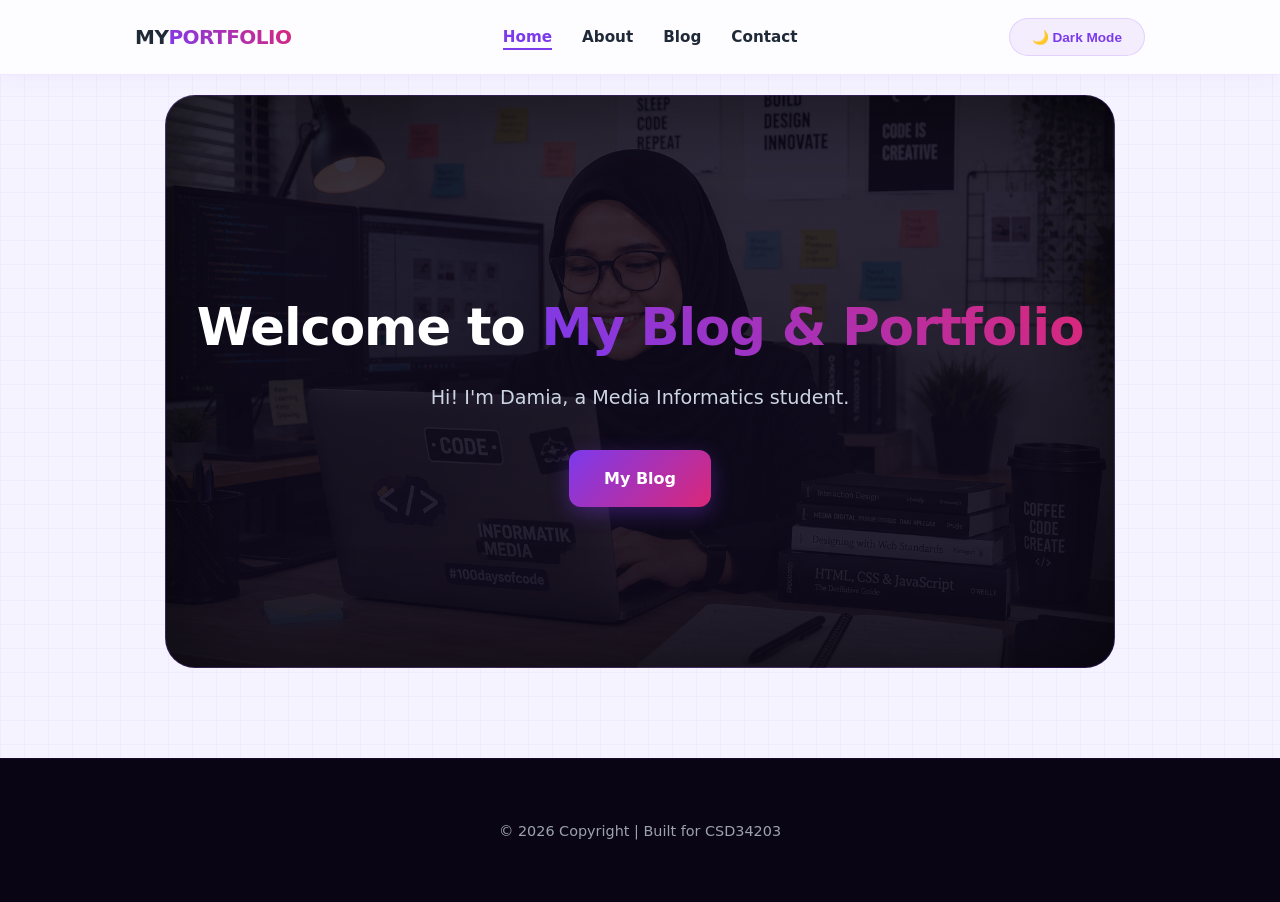
==== index.html @ 901b30ad "Update index.html" ====
<!DOCTYPE html>
<html lang="ms">
<head>
    <meta charset="UTF-8">
    <meta name="viewport" content="width=device-width, initial-scale=1.0">
    <title>Home</title>
    <link rel="stylesheet" href="style.css">
    <!-- LINK UNTUK MASUKKAN LOGO ONLINE (BOXICONS) -->
    <link href='https://unpkg.com/boxicons@2.1.4/css/boxicons.min.css' rel='stylesheet'>
</head>
<body>
    <script>
        if (localStorage.getItem('theme') === 'dark') {
            document.body.classList.add('dark-mode');
        }
    </script>

    <!-- NAVIGASI -->
    <header>
        <nav>
            <div class="logo">My<span>Portfolio</span></div>
            <ul class="nav-links">
                <li><a href="index.html" class="active">Home</a></li>
                <li><a href="about.html">About</a></li>
                <li><a href="blog.html">Blog</a></li>
                <li><a href="contact.html">Contact</a></li>
            </ul>
            <button id="theme-toggle">🌙 Dark Mode</button>
        </nav>
    </header>

    <!-- HERO SECTION -->
    <section class="hero-section">
        <h1>Welcome to  <span>My Blog & Portfolio</span></h1>
        <p>Hi! I'm Damia, a Media Informatics student.</p>
        <a href="blog.html" class="btn">My Blog</a>
    </section>

    <footer>
        <p>&copy; 2026 Copyright | Built for CSD34203</p>
    </footer>

    <script src="script.js"></script>
</body>
</html>
---- style.css ----
/* ==========================================================================
   TEMA UTAMA (CSS VARIABLES & GLOBAL SETTINGS)
   ========================================================================== */
:root {
    /* Palet Warna Kreatif & Pastel Cyber */
    --primary-color: #7c3aed;      /* Ungu Kreatif */
    --accent-color: #db2777;       /* Cyber Pink */
    --bg-light: #f5f3ff;           /* Latar Belakang Lavender Lembut */
    --card-bg: #ffffff;            /* Latar Belakang Kad */
    
    /* Palet Warna Tipografi */
    --text-main: #1f2937;          /* Tulisan Utama */
    --text-muted: #6b7280;         /* Tulisan Pudar */
    
    /* Corak Grid Digital Halus */
    --grid-color: rgba(124, 58, 237, 0.04); 
}

* {
    box-sizing: border-box;
}

body {
    font-family: 'Segoe UI', system-ui, -apple-system, sans-serif;
    margin: 0;
    padding: 0;
    color: var(--text-main);
    background-color: var(--bg-light);
    background-image: linear-gradient(var(--grid-color) 1px, transparent 1px),
                      linear-gradient(90deg, var(--grid-color) 1px, transparent 1px);
    background-size: 24px 24px;
    line-height: 1.7;
    scroll-behavior: smooth;
    transition: background 0.4s, color 0.4s;
}

/* ==========================================================================
   ELEMEN TIPOGRAFI / REKA BENTUK SEMULA (RESETS)
   ========================================================================== */
h2 {
    font-size: 2.2rem;
    font-weight: 800;
    text-align: center;
    letter-spacing: -0.5px;
    margin-bottom: 40px;
    position: relative;
}

h2::after {
    content: '';
    display: block;
    width: 60px;
    height: 5px;
    background: linear-gradient(90deg, var(--primary-color), var(--accent-color));
    margin: 12px auto 0 auto;
    border-radius: 10px;
}

section {
    max-width: 950px;
    margin: auto;
    padding: 100px 20px;
}

/* ==========================================================================
   NAVIGASI UTAMA (HEADER & NAVIGATION)
   ========================================================================== */
header {
    background: rgba(255, 255, 255, 0.8);
    backdrop-filter: blur(12px); 
    box-shadow: 0 4px 20px rgba(124, 58, 237, 0.05);
    border-bottom: 1px solid rgba(124, 58, 237, 0.1);
    position: sticky;
    top: 0;
    z-index: 100;
    transition: background 0.4s;
}

nav {
    display: flex;
    justify-content: space-between;
    align-items: center;
    max-width: 1050px;
    margin: auto;
    padding: 18px 20px;
}

.logo {
    font-size: 1.25rem; 
    font-weight: 900;
    letter-spacing: -0.5px;
    text-transform: uppercase;
}

.logo span {
    background: linear-gradient(45deg, var(--primary-color), var(--accent-color));
    -webkit-background-clip: text;
    -webkit-text-fill-color: transparent;
}

.nav-links {
    display: flex;
    gap: 30px;
    margin: 0;
    padding: 0;
    list-style: none;
}

.nav-links a {
    font-size: 0.95rem;
    font-weight: 700;
    text-decoration: none;
    color: inherit;
    position: relative;
    transition: color 0.2s;
}

.nav-links a:hover,
.nav-links a.active {
    color: var(--primary-color);
}

.nav-links a::after {
    content: '';
    position: absolute;
    width: 0;
    height: 2px;
    bottom: -4px;
    left: 0;
    background-color: var(--primary-color);
    transition: width 0.3s ease;
}

.nav-links a:hover::after,
.nav-links a.active::after {
    width: 100%;
}

/* ==========================================================================
   HERO SECTION
   ========================================================================== */
.hero-section {
    text-align: center;
    padding: 160px 20px; 
    background: linear-gradient(rgba(15, 10, 28, 0.82), rgba(15, 10, 28, 0.9)), 
                url('background.png') no-repeat center center;
    background-size: cover;
    background-attachment: scroll;
    border-radius: 30px;
    border: 1px solid rgba(124, 58, 237, 0.2);
    box-shadow: inset 0 0 100px rgba(0, 0, 0, 0.6); 
    margin-top: 20px;
}

.hero-section h1 {
    font-size: 3.2rem;
    font-weight: 900;
    line-height: 1.15;
    letter-spacing: -1px;
    color: #ffffff; 
    margin-bottom: 25px;
}

.hero-section h1 span {
    background: linear-gradient(45deg, var(--primary-color), var(--accent-color));
    -webkit-background-clip: text;
    -webkit-text-fill-color: transparent;
}

.hero-section p {
    font-size: 1.2rem;
    max-width: 650px;
    color: #cbd5e1 !important; 
    margin: 0 auto 35px auto;
}

/* ==========================================================================
   BAHAGIAN KANDUNGAN: ABOUT PAGE
   ========================================================================== */
.about-container {
    display: flex;
    align-items: center;
    gap: 50px;
    background: var(--card-bg);
    padding: 45px;
    border-radius: 24px;
    border: 1px solid rgba(124, 58, 237, 0.08);
    box-shadow: 0 10px 40px rgba(124, 58, 237, 0.04);
}

.profile-frame {
    flex-shrink: 0;
    width: 190px;
    height: 190px;
    border-radius: 50%;
    padding: 5px;
    background: linear-gradient(135deg, var(--primary-color), var(--accent-color));
    box-shadow: 0 10px 30px rgba(124, 58, 237, 0.25);
}

.profile-img {
    width: 100%;
    height: 100%;
    object-fit: cover;
    border-radius: 50%;
    background-color: #e5e7eb;
    display: block;
}

.about-text {
    flex-grow: 1;
}

.about-text h3 {
    font-size: 1.6rem;
    font-weight: 800;
    color: var(--primary-color);
    margin-top: 0;
}

/* ==========================================================================
   BAHAGIAN KANDUNGAN: BLOG PAGE
   ========================================================================== */
.blog-container {
    display: flex;
    flex-direction: column;
    gap: 25px;
}

.blog-card {
    background: var(--card-bg);
    padding: 35px;
    border-radius: 20px;
    border: 1px solid rgba(124, 58, 237, 0.06);
    position: relative;
    overflow: hidden;
    box-shadow: 0 4px 25px rgba(0,0,0,0.01);
    transition: transform 0.3s cubic-bezier(0.175, 0.885, 0.32, 1.275), box-shadow 0.3s;
}

.blog-card:hover {
    transform: translateY(-6px);
    border-color: var(--primary-color);
    box-shadow: 0 20px 40px rgba(124, 58, 237, 0.1);
}

.blog-tag {
    display: inline-block;
    background: linear-gradient(90deg, rgba(124, 58, 237, 0.1), rgba(219, 39, 119, 0.1));
    color: var(--primary-color);
    font-size: 0.75rem;
    font-weight: 800;
    text-transform: uppercase;
    padding: 5px 14px;
    border-radius: 30px;
    margin-bottom: 15px;
}

.blog-card h3 {
    font-size: 1.4rem;
    font-weight: 800;
    margin: 5px 0 10px 0;
}

.date {
    color: var(--text-muted);
    font-size: 0.85rem;
    margin-bottom: 15px;
}

/* ==========================================================================
   BAHAGIAN KANDUNGAN: CONTACT PAGE
   ========================================================================== */
.contact-card {
    background: var(--card-bg);
    max-width: 650px; 
    margin: 0 auto;
    padding: 45px;
    border-radius: 24px;
    border: 1px solid rgba(124, 58, 237, 0.08);
    box-shadow: 0 10px 40px rgba(124, 58, 237, 0.04);
}

.form-group {
    display: flex;
    flex-direction: column;
    gap: 8px;
    margin-bottom: 22px;
}

.form-group label {
    font-size: 0.9rem;
    font-weight: 700;
    color: var(--text-main);
}

input, textarea {
    font-family: inherit;
    font-size: 0.95rem;
    padding: 14px;
    background-color: #f9fafb;
    color: var(--text-main);
    border: 1px solid rgba(124, 58, 237, 0.12);
    border-radius: 12px;
    transition: all 0.2s;
}

input:focus, textarea:focus {
    outline: none;
    background-color: #ffffff;
    border-color: var(--primary-color);
    box-shadow: 0 0 0 4px rgba(124, 58, 237, 0.15);
}

textarea {
    min-height: 130px;
    resize: vertical;
}

/* ==========================================================================
   BUTANG ELEMEN & KONTROL
   ========================================================================== */
.btn {
    display: inline-block;
    background: linear-gradient(135deg, var(--primary-color), var(--accent-color));
    color: white;
    font-size: 1rem;
    font-weight: 700;
    text-decoration: none;
    padding: 15px 35px;
    border: none;
    border-radius: 12px;
    box-shadow: 0 6px 20px rgba(124, 58, 237, 0.35);
    cursor: pointer;
    transition: transform 0.2s, box-shadow 0.2s;
}

.btn:hover {
    transform: translateY(-2px);
    box-shadow: 0 8px 25px rgba(219, 39, 119, 0.45);
}

.btn-full {
    width: 100%;
}

#theme-toggle {
    background: rgba(124, 58, 237, 0.08);
    color: var(--primary-color);
    border: 1px solid rgba(124, 58, 237, 0.15);
    font-size: 0.85rem;
    font-weight: 700;
    padding: 10px 22px;
    border-radius: 30px;
    cursor: pointer;
    transition: all 0.3s;
}

#theme-toggle:hover {
    background: linear-gradient(135deg, var(--primary-color), var(--accent-color));
    color: #ffffff;
}

footer {
    text-align: center;
    background: #090514;
    color: #9ca3af;
    font-size: 0.9rem;
    padding: 45px 20px;
    margin-top: 90px;
    border-top: 1px solid rgba(124, 58, 237, 0.1);
}

/* ==========================================================================
   MOD GELAP TEMA (DARK MODE CYBERPUNK OBSIDIAN)
   ========================================================================== */
body.dark-mode {
    --bg-light: #06040d;       
    --text-main: #f3f4f6;      
    --text-muted: #9ca3af;     
    --card-bg: #0f0a1c;        
    --primary-color: #a78bfa;  
    --accent-color: #f472b6;   
    --grid-color: rgba(167, 139, 250, 0.05); 
}

body.dark-mode header {
    background: rgba(15, 10, 28, 0.85);
    border-bottom: 1px solid rgba(167, 139, 250, 0.15);
    box-shadow: 0 4px 30px rgba(0, 0, 0, 0.5);
}

body.dark-mode .hero-section {
    border-color: rgba(167, 139, 250, 0.15);
    background: linear-gradient(rgba(6, 4, 13, 0.83), rgba(6, 4, 13, 0.95)), 
                url('background.png') no-repeat center center;
    background-size: cover;
}

body.dark-mode .about-container, 
body.dark-mode .contact-card {
    border-color: rgba(167, 139, 250, 0.1);
    box-shadow: 0 10px 40px rgba(0, 0, 0, 0.4);
}

body.dark-mode .blog-card {
    border-color: rgba(167, 139, 250, 0.1);
}

body.dark-mode .blog-card:hover {
    border-color: var(--accent-color);
    box-shadow: 0 20px 40px rgba(244, 114, 182, 0.15);
}

body.dark-mode .blog-tag {
    background: linear-gradient(90deg, rgba(167, 139, 250, 0.15), rgba(244, 114, 182, 0.15));
}

body.dark-mode input, 
body.dark-mode textarea {
    background-color: #06040d;
    border-color: rgba(167, 139, 250, 0.2);
}

body.dark-mode input:focus, 
body.dark-mode textarea:focus {
    border-color: var(--accent-color);
    box-shadow: 0 0 0 4px rgba(244, 114, 182, 0.25);
}

body.dark-mode #theme-toggle {
    background: rgba(167, 139, 250, 0.15);
    color: var(--primary-color);
    border-color: rgba(167, 139, 250, 0.2);
}

/* ==========================================================================
   SISTEM RESPONSIF MOBILE
   ========================================================================== */
@media (max-width: 768px) {
    nav {
        flex-direction: column;
        gap: 20px;
    }
    
    .about-container {
        flex-direction: column;
        text-align: center;
        padding: 30px 20px;
    }
    
    .hero-section h1 {
        font-size: 2.3rem;
    }

    .hero-section {
        padding: 100px 15px; 
        background-position: center center; 
        background-size: 100% 100%; 
    }

    body.dark-mode .hero-section {
        background-size: 100% 100%;
    }
    
    .contact-card {
        padding: 35px 20px;
    }
}

/* ==========================================================================
   TAMBAHAN KHAS: SUSUNAN MEDIA SOSIAL (ANTI-LOGO GERGASI)
   ========================================================================== */
.social-grid {
    display: flex;
    justify-content: center;
    align-items: center;
    gap: 15px;
    margin-bottom: 35px;
    flex-wrap: wrap; 
}

.social-item {
    display: flex;
    align-items: center;
    gap: 8px;
    padding: 10px 20px;
    border-radius: 30px;
    font-size: 0.9rem;
    font-weight: 600;
    text-decoration: none;
    color: var(--text-main);
    background: rgba(124, 58, 237, 0.03);
    border: 1px solid rgba(124, 58, 237, 0.08);
    transition: all 0.2s ease;
}

.social-item:hover {
    transform: translateY(-2px);
    color: #ffffff !important;
}
.social-item.github:hover { background: #24292e; border-color: #24292e; }
.social-item.linkedin:hover { background: #0077b5; border-color: #0077b5; }
.social-item.instagram:hover { background: linear-gradient(45deg, #f09433, #e6683c, #dc2743, #cc2366, #bc1888); border-color: #dc2743; }

/* KAWALAN ICONS BOXICONS: SENTIASA KECIL & KEMAS (20px) */
.social-grid .social-icon,
.social-item .social-icon {
    font-size: 20px !important;
    display: inline-block !important;
    line-height: 1 !important;
    vertical-align: middle !important;
}

#contact-form {
    border-top: 1px solid rgba(124, 58, 237, 0.1);
    padding-top: 25px;
}

body.dark-mode .social-item {
    background: #0f0a1c;
    border-color: rgba(167, 139, 250, 0.15);
    color: #d1d5db;
}

body.dark-mode .social-item:hover {
    color: #ffffff !important;
}

body.dark-mode #contact-form {
    border-top-color: rgba(167, 139, 250, 0.15);
}

@media (max-width: 768px) {
    .social-grid {
        justify-content: center; 
    }
}
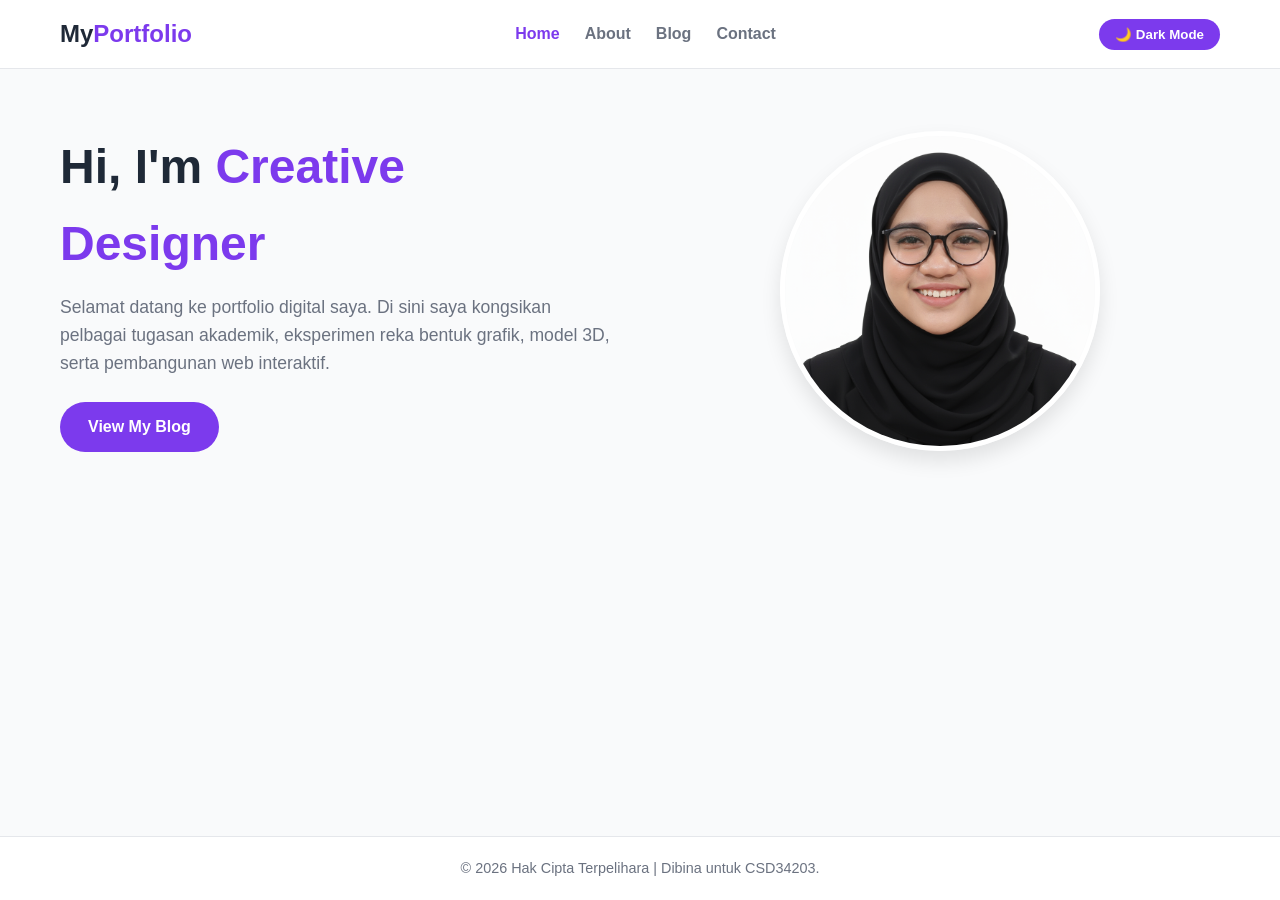
==== commit a61d4cc3: "change" ====
--- a/index.html
+++ b/index.html
@@ -3,19 +3,15 @@
 <head>
     <meta charset="UTF-8">
     <meta name="viewport" content="width=device-width, initial-scale=1.0">
-    <title>Home</title>
+    <title>Home - My Portfolio</title>
     <link rel="stylesheet" href="style.css">
-    <!-- LINK UNTUK MASUKKAN LOGO ONLINE (BOXICONS) -->
     <link href='https://unpkg.com/boxicons@2.1.4/css/boxicons.min.css' rel='stylesheet'>
 </head>
 <body>
     <script>
-        if (localStorage.getItem('theme') === 'dark') {
-            document.body.classList.add('dark-mode');
-        }
+        if (localStorage.getItem('theme') === 'dark') { document.body.classList.add('dark-mode'); }
     </script>
 
-    <!-- NAVIGASI -->
     <header>
         <nav>
             <div class="logo">My<span>Portfolio</span></div>
@@ -29,15 +25,21 @@
         </nav>
     </header>
 
-    <!-- HERO SECTION -->
-    <section class="hero-section">
-        <h1>Welcome to  <span>My Blog & Portfolio</span></h1>
-        <p>Hi! I'm Damia, a Media Informatics student.</p>
-        <a href="blog.html" class="btn">My Blog</a>
+    <section>
+        <div class="hero-container">
+            <div class="hero-text">
+                <h1>Hi, I'm <span>Creative Designer</span></h1>
+                <p>Selamat datang ke portfolio digital saya. Di sini saya kongsikan pelbagai tugasan akademik, eksperimen reka bentuk grafik, model 3D, serta pembangunan web interaktif.</p>
+                <a href="blog.html" class="cta-btn">View My Blog</a>
+            </div>
+            <div class="profile-wrapper">
+                <img src="profile.png" alt="Profile Image" class="profile-img">
+            </div>
+        </div>
     </section>
 
     <footer>
-        <p>&copy; 2026 Copyright | Built for CSD34203</p>
+        <p>&copy; 2026 Hak Cipta Terpelihara | Dibina untuk CSD34203.</p>
     </footer>
 
     <script src="script.js"></script>
--- a/style.css
+++ b/style.css
@@ -1,538 +1,333 @@
 /* ==========================================================================
-   TEMA UTAMA (CSS VARIABLES & GLOBAL SETTINGS)
+   1. VARIABLES & THEME (DARK / LIGHT)
    ========================================================================== */
 :root {
-    /* Palet Warna Kreatif & Pastel Cyber */
-    --primary-color: #7c3aed;      /* Ungu Kreatif */
-    --accent-color: #db2777;       /* Cyber Pink */
-    --bg-light: #f5f3ff;           /* Latar Belakang Lavender Lembut */
-    --card-bg: #ffffff;            /* Latar Belakang Kad */
-    
-    /* Palet Warna Tipografi */
-    --text-main: #1f2937;          /* Tulisan Utama */
-    --text-muted: #6b7280;         /* Tulisan Pudar */
-    
-    /* Corak Grid Digital Halus */
-    --grid-color: rgba(124, 58, 237, 0.04); 
+    --primary-color: #7c3aed;       
+    --secondary-color: #a78bfa;     
+    --bg-color: #f9fafb;            
+    --card-bg: #ffffff;             
+    --text-color: #1f2937;          
+    --text-muted: #6b7280;          
+    --border-color: #e5e7eb;        
+}
+
+.dark-mode {
+    --bg-color: #0f172a;            
+    --card-bg: #1e293b;             
+    --text-color: #f3f4f6;          
+    --text-muted: #9ca3af;          
+    --border-color: #334155;        
 }
 
 * {
-    box-sizing: border-box;
-}
-
-body {
-    font-family: 'Segoe UI', system-ui, -apple-system, sans-serif;
     margin: 0;
     padding: 0;
-    color: var(--text-main);
-    background-color: var(--bg-light);
-    background-image: linear-gradient(var(--grid-color) 1px, transparent 1px),
-                      linear-gradient(90deg, var(--grid-color) 1px, transparent 1px);
-    background-size: 24px 24px;
-    line-height: 1.7;
-    scroll-behavior: smooth;
-    transition: background 0.4s, color 0.4s;
-}
-
-/* ==========================================================================
-   ELEMEN TIPOGRAFI / REKA BENTUK SEMULA (RESETS)
-   ========================================================================== */
-h2 {
-    font-size: 2.2rem;
-    font-weight: 800;
-    text-align: center;
-    letter-spacing: -0.5px;
-    margin-bottom: 40px;
-    position: relative;
-}
-
-h2::after {
-    content: '';
-    display: block;
-    width: 60px;
-    height: 5px;
-    background: linear-gradient(90deg, var(--primary-color), var(--accent-color));
-    margin: 12px auto 0 auto;
-    border-radius: 10px;
-}
-
-section {
-    max-width: 950px;
-    margin: auto;
-    padding: 100px 20px;
-}
-
-/* ==========================================================================
-   NAVIGASI UTAMA (HEADER & NAVIGATION)
+    box-sizing: border-box;
+    font-family: 'Segoe UI', Tahoma, Geneva, Verdana, sans-serif;
+}
+
+body {
+    background-color: var(--bg-color);
+    color: var(--text-color);
+    transition: background-color 0.3s ease, color 0.3s ease;
+    line-height: 1.6;
+    display: flex;
+    flex-direction: column;
+    min-height: 100vh;
+}
+
+/* ==========================================================================
+   2. NAVIGATION BAR (HEADER)
    ========================================================================== */
 header {
-    background: rgba(255, 255, 255, 0.8);
-    backdrop-filter: blur(12px); 
-    box-shadow: 0 4px 20px rgba(124, 58, 237, 0.05);
-    border-bottom: 1px solid rgba(124, 58, 237, 0.1);
+    background-color: var(--card-bg);
+    border-bottom: 1px solid var(--border-color);
     position: sticky;
     top: 0;
     z-index: 100;
-    transition: background 0.4s;
 }
 
 nav {
     display: flex;
     justify-content: space-between;
     align-items: center;
-    max-width: 1050px;
-    margin: auto;
-    padding: 18px 20px;
+    max-width: 1200px;
+    margin: 0 auto;
+    padding: 15px 20px;
 }
 
 .logo {
-    font-size: 1.25rem; 
-    font-weight: 900;
-    letter-spacing: -0.5px;
-    text-transform: uppercase;
+    font-size: 1.5rem;
+    font-weight: 800;
 }
 
 .logo span {
-    background: linear-gradient(45deg, var(--primary-color), var(--accent-color));
-    -webkit-background-clip: text;
-    -webkit-text-fill-color: transparent;
+    color: var(--primary-color);
 }
 
 .nav-links {
     display: flex;
-    gap: 30px;
-    margin: 0;
-    padding: 0;
     list-style: none;
+    gap: 25px;
 }
 
 .nav-links a {
-    font-size: 0.95rem;
-    font-weight: 700;
     text-decoration: none;
-    color: inherit;
+    color: var(--text-muted);
+    font-weight: 600;
+    transition: color 0.2s ease;
+}
+
+.nav-links a:hover, .nav-links a.active {
+    color: var(--primary-color);
+}
+
+#theme-toggle {
+    background-color: var(--primary-color);
+    color: #ffffff;
+    border: none;
+    padding: 8px 16px;
+    border-radius: 20px;
+    cursor: pointer;
+    font-weight: 600;
+    transition: transform 0.2s ease;
+}
+
+#theme-toggle:hover {
+    transform: scale(1.05);
+}
+
+/* ==========================================================================
+   3. GLOBAL SECTION STRUCTURING
+   ========================================================================== */
+section {
+    max-width: 1200px;
+    margin: 40px auto;
+    padding: 0 20px;
+    flex: 1;
+    width: 100%;
+}
+
+section h2 {
+    font-size: 2rem;
+    margin-bottom: 30px;
     position: relative;
-    transition: color 0.2s;
-}
-
-.nav-links a:hover,
-.nav-links a.active {
-    color: var(--primary-color);
-}
-
-.nav-links a::after {
+    display: inline-block;
+}
+
+section h2::after {
     content: '';
     position: absolute;
-    width: 0;
-    height: 2px;
-    bottom: -4px;
+    bottom: -5px;
     left: 0;
+    width: 50%;
+    height: 4px;
     background-color: var(--primary-color);
-    transition: width 0.3s ease;
-}
-
-.nav-links a:hover::after,
-.nav-links a.active::after {
+    border-radius: 2px;
+}
+
+/* ==========================================================================
+   4. HOMEPAGE & ABOUT PAGE LAYOUT (HERO SECTION)
+   ========================================================================== */
+.hero-container {
+    display: flex;
+    align-items: center;
+    justify-content: space-between;
+    gap: 40px;
+    margin-top: 20px;
+}
+
+.hero-text {
+    flex: 1;
+}
+
+.hero-text h1 {
+    font-size: 3rem;
+    margin-bottom: 10px;
+}
+
+.hero-text h1 span {
+    color: var(--primary-color);
+}
+
+.hero-text p {
+    color: var(--text-muted);
+    font-size: 1.1rem;
+    margin-bottom: 25px;
+}
+
+/* BUTANG HOMEPAGE KE BLOG */
+.cta-btn {
+    display: inline-block;
+    background-color: var(--primary-color);
+    color: #ffffff;
+    text-decoration: none;
+    padding: 12px 28px;
+    border-radius: 30px;
+    font-weight: 600;
+    transition: background-color 0.2s ease, transform 0.2s ease;
+}
+
+.cta-btn:hover {
+    background-color: var(--secondary-color);
+    transform: translateY(-2px);
+}
+
+/* KAWALAN SAIZ GAMBAR PROFILE (HOMEPAGE / ABOUT) */
+.profile-wrapper {
+    flex: 1;
+    display: flex;
+    justify-content: center;
+}
+
+.profile-img {
+    width: 320px;
+    height: 320px;
+    border-radius: 50%;
+    object-fit: cover;
+    border: 5px solid var(--card-bg);
+    box-shadow: 0 10px 20px rgba(0,0,0,0.1);
+}
+
+/* ==========================================================================
+   5. BLOG PAGE LAYOUT (GRID & READ MORE) - TANPA GAMBAR KAD
+   ========================================================================== */
+.blog-container {
+    display: grid;
+    grid-template-columns: repeat(auto-fit, minmax(320px, 1fr));
+    gap: 30px;
+}
+
+.blog-card {
+    background-color: var(--card-bg);
+    border: 1px solid var(--border-color);
+    border-radius: 12px;
+    padding: 25px;
+    box-shadow: 0 4px 6px -1px rgba(0, 0, 0, 0.05);
+    display: flex;
+    flex-direction: column;
+    align-items: flex-start;
+}
+
+.blog-tag {
+    background-color: rgba(124, 58, 237, 0.1);
+    color: var(--primary-color);
+    padding: 4px 12px;
+    border-radius: 20px;
+    font-size: 0.75rem;
+    font-weight: 700;
+    text-transform: uppercase;
+    margin-bottom: 12px;
+}
+
+.blog-card h3 {
+    font-size: 1.35rem;
+    margin-bottom: 8px;
+}
+
+.blog-card .date {
+    font-size: 0.85rem;
+    color: var(--text-muted);
+    margin-bottom: 15px;
+}
+
+.blog-preview {
+    color: var(--text-muted);
+    font-size: 0.95rem;
+}
+
+.blog-full-content {
+    max-height: 0;
+    overflow: hidden;
+    transition: max-height 0.5s cubic-bezier(0, 1, 0, 1);
+    opacity: 0;
     width: 100%;
 }
 
-/* ==========================================================================
-   HERO SECTION
-   ========================================================================== */
-.hero-section {
-    text-align: center;
-    padding: 160px 20px; 
-    background: linear-gradient(rgba(15, 10, 28, 0.82), rgba(15, 10, 28, 0.9)), 
-                url('background.png') no-repeat center center;
-    background-size: cover;
-    background-attachment: scroll;
-    border-radius: 30px;
-    border: 1px solid rgba(124, 58, 237, 0.2);
-    box-shadow: inset 0 0 100px rgba(0, 0, 0, 0.6); 
-    margin-top: 20px;
-}
-
-.hero-section h1 {
-    font-size: 3.2rem;
-    font-weight: 900;
-    line-height: 1.15;
-    letter-spacing: -1px;
-    color: #ffffff; 
-    margin-bottom: 25px;
-}
-
-.hero-section h1 span {
-    background: linear-gradient(45deg, var(--primary-color), var(--accent-color));
-    -webkit-background-clip: text;
-    -webkit-text-fill-color: transparent;
-}
-
-.hero-section p {
-    font-size: 1.2rem;
-    max-width: 650px;
-    color: #cbd5e1 !important; 
-    margin: 0 auto 35px auto;
-}
-
-/* ==========================================================================
-   BAHAGIAN KANDUNGAN: ABOUT PAGE
-   ========================================================================== */
-.about-container {
-    display: flex;
+.blog-full-content p {
+    margin-top: 15px;
+    font-size: 0.95rem;
+}
+
+.blog-card.active-blog .blog-full-content {
+    max-height: 1200px; 
+    opacity: 1;
+    transition: max-height 0.8s cubic-bezier(1, 0, 1, 0); 
+}
+
+.read-more-btn {
+    display: inline-flex;
     align-items: center;
-    gap: 50px;
-    background: var(--card-bg);
-    padding: 45px;
-    border-radius: 24px;
-    border: 1px solid rgba(124, 58, 237, 0.08);
-    box-shadow: 0 10px 40px rgba(124, 58, 237, 0.04);
-}
-
-.profile-frame {
-    flex-shrink: 0;
-    width: 190px;
-    height: 190px;
-    border-radius: 50%;
-    padding: 5px;
-    background: linear-gradient(135deg, var(--primary-color), var(--accent-color));
-    box-shadow: 0 10px 30px rgba(124, 58, 237, 0.25);
-}
-
-.profile-img {
-    width: 100%;
-    height: 100%;
-    object-fit: cover;
-    border-radius: 50%;
-    background-color: #e5e7eb;
-    display: block;
-}
-
-.about-text {
-    flex-grow: 1;
-}
-
-.about-text h3 {
-    font-size: 1.6rem;
-    font-weight: 800;
-    color: var(--primary-color);
-    margin-top: 0;
-}
-
-/* ==========================================================================
-   BAHAGIAN KANDUNGAN: BLOG PAGE
-   ========================================================================== */
-.blog-container {
-    display: flex;
-    flex-direction: column;
-    gap: 25px;
-}
-
-.blog-card {
-    background: var(--card-bg);
-    padding: 35px;
-    border-radius: 20px;
-    border: 1px solid rgba(124, 58, 237, 0.06);
-    position: relative;
-    overflow: hidden;
-    box-shadow: 0 4px 25px rgba(0,0,0,0.01);
-    transition: transform 0.3s cubic-bezier(0.175, 0.885, 0.32, 1.275), box-shadow 0.3s;
-}
-
-.blog-card:hover {
-    transform: translateY(-6px);
-    border-color: var(--primary-color);
-    box-shadow: 0 20px 40px rgba(124, 58, 237, 0.1);
-}
-
-.blog-tag {
-    display: inline-block;
-    background: linear-gradient(90deg, rgba(124, 58, 237, 0.1), rgba(219, 39, 119, 0.1));
-    color: var(--primary-color);
-    font-size: 0.75rem;
-    font-weight: 800;
-    text-transform: uppercase;
-    padding: 5px 14px;
-    border-radius: 30px;
-    margin-bottom: 15px;
-}
-
-.blog-card h3 {
-    font-size: 1.4rem;
-    font-weight: 800;
-    margin: 5px 0 10px 0;
-}
-
-.date {
-    color: var(--text-muted);
-    font-size: 0.85rem;
-    margin-bottom: 15px;
-}
-
-/* ==========================================================================
-   BAHAGIAN KANDUNGAN: CONTACT PAGE
-   ========================================================================== */
-.contact-card {
-    background: var(--card-bg);
-    max-width: 650px; 
-    margin: 0 auto;
-    padding: 45px;
-    border-radius: 24px;
-    border: 1px solid rgba(124, 58, 237, 0.08);
-    box-shadow: 0 10px 40px rgba(124, 58, 237, 0.04);
-}
-
-.form-group {
-    display: flex;
-    flex-direction: column;
-    gap: 8px;
-    margin-bottom: 22px;
-}
-
-.form-group label {
-    font-size: 0.9rem;
-    font-weight: 700;
-    color: var(--text-main);
-}
-
-input, textarea {
-    font-family: inherit;
-    font-size: 0.95rem;
-    padding: 14px;
-    background-color: #f9fafb;
-    color: var(--text-main);
-    border: 1px solid rgba(124, 58, 237, 0.12);
-    border-radius: 12px;
-    transition: all 0.2s;
-}
-
-input:focus, textarea:focus {
-    outline: none;
-    background-color: #ffffff;
-    border-color: var(--primary-color);
-    box-shadow: 0 0 0 4px rgba(124, 58, 237, 0.15);
-}
-
-textarea {
-    min-height: 130px;
-    resize: vertical;
-}
-
-/* ==========================================================================
-   BUTANG ELEMEN & KONTROL
-   ========================================================================== */
-.btn {
-    display: inline-block;
-    background: linear-gradient(135deg, var(--primary-color), var(--accent-color));
-    color: white;
-    font-size: 1rem;
-    font-weight: 700;
-    text-decoration: none;
-    padding: 15px 35px;
-    border: none;
-    border-radius: 12px;
-    box-shadow: 0 6px 20px rgba(124, 58, 237, 0.35);
-    cursor: pointer;
-    transition: transform 0.2s, box-shadow 0.2s;
-}
-
-.btn:hover {
-    transform: translateY(-2px);
-    box-shadow: 0 8px 25px rgba(219, 39, 119, 0.45);
-}
-
-.btn-full {
-    width: 100%;
-}
-
-#theme-toggle {
-    background: rgba(124, 58, 237, 0.08);
-    color: var(--primary-color);
-    border: 1px solid rgba(124, 58, 237, 0.15);
+    gap: 5px;
+    background: transparent;
+    color: var(--primary-color);
+    border: 2px solid var(--primary-color);
     font-size: 0.85rem;
     font-weight: 700;
-    padding: 10px 22px;
+    padding: 8px 18px;
     border-radius: 30px;
+    margin-top: 20px;
     cursor: pointer;
-    transition: all 0.3s;
-}
-
-#theme-toggle:hover {
-    background: linear-gradient(135deg, var(--primary-color), var(--accent-color));
-    color: #ffffff;
-}
-
+}
+
+.read-more-btn i {
+    font-size: 18px;
+    transition: transform 0.3s ease;
+}
+
+.blog-card.active-blog .read-more-btn i {
+    transform: rotate(180deg);
+}
+
+/* ==========================================================================
+   6. CONTACT PAGE LAYOUT (SOCIAL LOGO ONLINE)
+   ========================================================================== */
+.contact-container {
+    background-color: var(--card-bg);
+    border: 1px solid var(--border-color);
+    padding: 40px;
+    border-radius: 12px;
+    max-width: 600px;
+    margin: 0 auto;
+    text-align: center;
+}
+
+.social-links {
+    display: flex;
+    justify-content: center;
+    gap: 30px;
+    margin-top: 30px;
+}
+
+.social-icon {
+    font-size: 2.5rem;
+    color: var(--text-muted);
+    transition: color 0.2s ease, transform 0.2s ease;
+    text-decoration: none;
+}
+
+.social-icon:hover {
+    color: var(--primary-color);
+    transform: translateY(-5px);
+}
+
+/* ==========================================================================
+   7. FOOTER & RESPONSIVE
+   ========================================================================== */
 footer {
+    background-color: var(--card-bg);
+    border-top: 1px solid var(--border-color);
     text-align: center;
-    background: #090514;
-    color: #9ca3af;
+    padding: 20px;
+    color: var(--text-muted);
     font-size: 0.9rem;
-    padding: 45px 20px;
-    margin-top: 90px;
-    border-top: 1px solid rgba(124, 58, 237, 0.1);
-}
-
-/* ==========================================================================
-   MOD GELAP TEMA (DARK MODE CYBERPUNK OBSIDIAN)
-   ========================================================================== */
-body.dark-mode {
-    --bg-light: #06040d;       
-    --text-main: #f3f4f6;      
-    --text-muted: #9ca3af;     
-    --card-bg: #0f0a1c;        
-    --primary-color: #a78bfa;  
-    --accent-color: #f472b6;   
-    --grid-color: rgba(167, 139, 250, 0.05); 
-}
-
-body.dark-mode header {
-    background: rgba(15, 10, 28, 0.85);
-    border-bottom: 1px solid rgba(167, 139, 250, 0.15);
-    box-shadow: 0 4px 30px rgba(0, 0, 0, 0.5);
-}
-
-body.dark-mode .hero-section {
-    border-color: rgba(167, 139, 250, 0.15);
-    background: linear-gradient(rgba(6, 4, 13, 0.83), rgba(6, 4, 13, 0.95)), 
-                url('background.png') no-repeat center center;
-    background-size: cover;
-}
-
-body.dark-mode .about-container, 
-body.dark-mode .contact-card {
-    border-color: rgba(167, 139, 250, 0.1);
-    box-shadow: 0 10px 40px rgba(0, 0, 0, 0.4);
-}
-
-body.dark-mode .blog-card {
-    border-color: rgba(167, 139, 250, 0.1);
-}
-
-body.dark-mode .blog-card:hover {
-    border-color: var(--accent-color);
-    box-shadow: 0 20px 40px rgba(244, 114, 182, 0.15);
-}
-
-body.dark-mode .blog-tag {
-    background: linear-gradient(90deg, rgba(167, 139, 250, 0.15), rgba(244, 114, 182, 0.15));
-}
-
-body.dark-mode input, 
-body.dark-mode textarea {
-    background-color: #06040d;
-    border-color: rgba(167, 139, 250, 0.2);
-}
-
-body.dark-mode input:focus, 
-body.dark-mode textarea:focus {
-    border-color: var(--accent-color);
-    box-shadow: 0 0 0 4px rgba(244, 114, 182, 0.25);
-}
-
-body.dark-mode #theme-toggle {
-    background: rgba(167, 139, 250, 0.15);
-    color: var(--primary-color);
-    border-color: rgba(167, 139, 250, 0.2);
-}
-
-/* ==========================================================================
-   SISTEM RESPONSIF MOBILE
-   ========================================================================== */
+    margin-top: auto;
+}
+
 @media (max-width: 768px) {
-    nav {
-        flex-direction: column;
-        gap: 20px;
-    }
-    
-    .about-container {
-        flex-direction: column;
-        text-align: center;
-        padding: 30px 20px;
-    }
-    
-    .hero-section h1 {
-        font-size: 2.3rem;
-    }
-
-    .hero-section {
-        padding: 100px 15px; 
-        background-position: center center; 
-        background-size: 100% 100%; 
-    }
-
-    body.dark-mode .hero-section {
-        background-size: 100% 100%;
-    }
-    
-    .contact-card {
-        padding: 35px 20px;
-    }
-}
-
-/* ==========================================================================
-   TAMBAHAN KHAS: SUSUNAN MEDIA SOSIAL (ANTI-LOGO GERGASI)
-   ========================================================================== */
-.social-grid {
-    display: flex;
-    justify-content: center;
-    align-items: center;
-    gap: 15px;
-    margin-bottom: 35px;
-    flex-wrap: wrap; 
-}
-
-.social-item {
-    display: flex;
-    align-items: center;
-    gap: 8px;
-    padding: 10px 20px;
-    border-radius: 30px;
-    font-size: 0.9rem;
-    font-weight: 600;
-    text-decoration: none;
-    color: var(--text-main);
-    background: rgba(124, 58, 237, 0.03);
-    border: 1px solid rgba(124, 58, 237, 0.08);
-    transition: all 0.2s ease;
-}
-
-.social-item:hover {
-    transform: translateY(-2px);
-    color: #ffffff !important;
-}
-.social-item.github:hover { background: #24292e; border-color: #24292e; }
-.social-item.linkedin:hover { background: #0077b5; border-color: #0077b5; }
-.social-item.instagram:hover { background: linear-gradient(45deg, #f09433, #e6683c, #dc2743, #cc2366, #bc1888); border-color: #dc2743; }
-
-/* KAWALAN ICONS BOXICONS: SENTIASA KECIL & KEMAS (20px) */
-.social-grid .social-icon,
-.social-item .social-icon {
-    font-size: 20px !important;
-    display: inline-block !important;
-    line-height: 1 !important;
-    vertical-align: middle !important;
-}
-
-#contact-form {
-    border-top: 1px solid rgba(124, 58, 237, 0.1);
-    padding-top: 25px;
-}
-
-body.dark-mode .social-item {
-    background: #0f0a1c;
-    border-color: rgba(167, 139, 250, 0.15);
-    color: #d1d5db;
-}
-
-body.dark-mode .social-item:hover {
-    color: #ffffff !important;
-}
-
-body.dark-mode #contact-form {
-    border-top-color: rgba(167, 139, 250, 0.15);
-}
-
-@media (max-width: 768px) {
-    .social-grid {
-        justify-content: center; 
-    }
+    nav { flex-direction: column; gap: 15px; }
+    .nav-links { gap: 15px; }
+    .hero-container { flex-direction: column; text-align: center; }
+    .profile-img { width: 240px; height: 240px; }
+    .blog-container { grid-template-columns: 1fr; }
 }
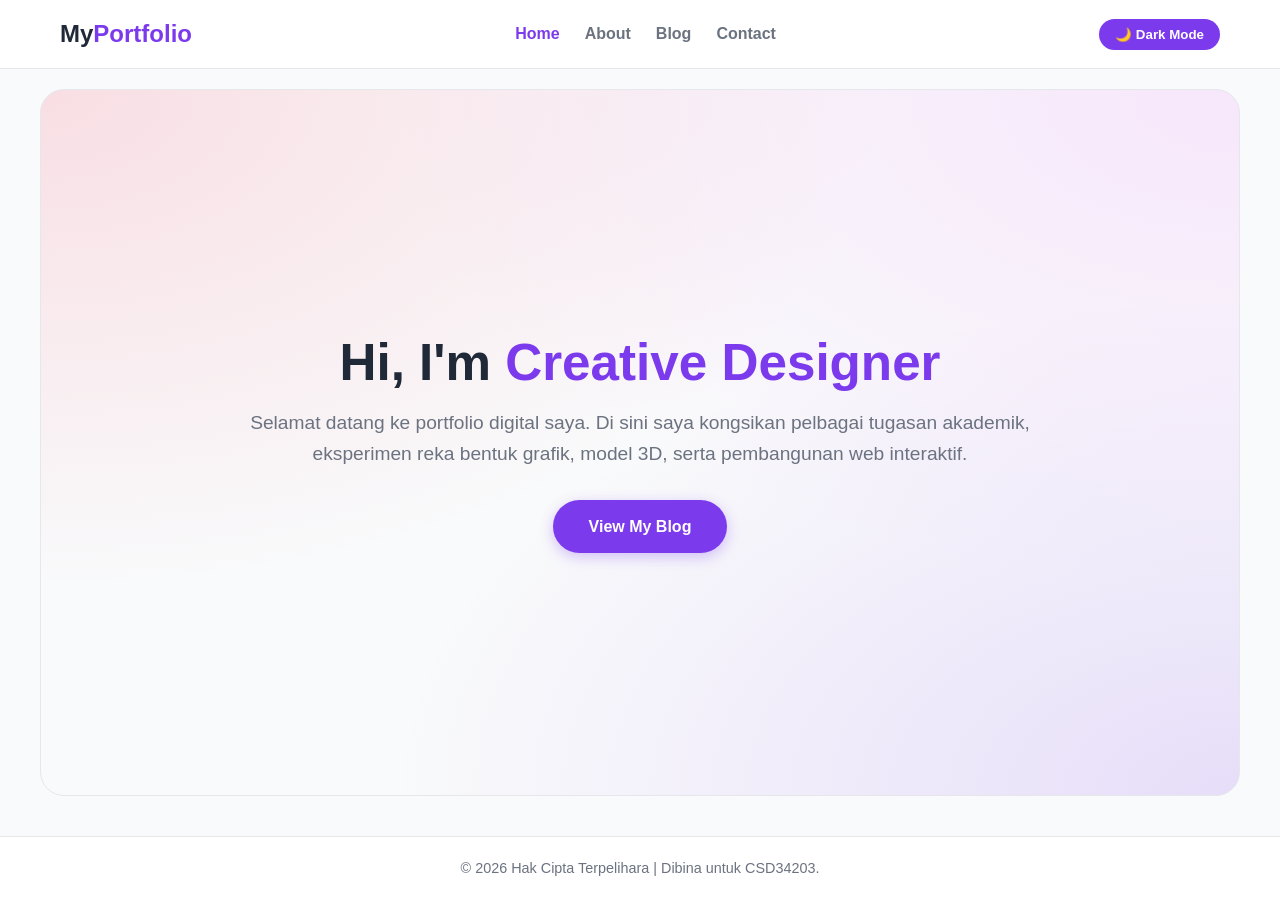
==== commit 412fb51b: "change" ====
--- a/index.html
+++ b/index.html
@@ -25,15 +25,12 @@
         </nav>
     </header>
 
-    <section>
-        <div class="hero-container">
+    <section class="hero-section">
+        <div class="hero-container full-width-hero">
             <div class="hero-text">
                 <h1>Hi, I'm <span>Creative Designer</span></h1>
                 <p>Selamat datang ke portfolio digital saya. Di sini saya kongsikan pelbagai tugasan akademik, eksperimen reka bentuk grafik, model 3D, serta pembangunan web interaktif.</p>
                 <a href="blog.html" class="cta-btn">View My Blog</a>
-            </div>
-            <div class="profile-wrapper">
-                <img src="profile.png" alt="Profile Image" class="profile-img">
             </div>
         </div>
     </section>
--- a/style.css
+++ b/style.css
@@ -1,9 +1,9 @@
 /* ==========================================================================
-   1. VARIABLES & THEME (DARK / LIGHT)
+   1. TETAPAN ASAS & SISTEM WARNA (LIGHT / DARK)
    ========================================================================== */
 :root {
-    --primary-color: #7c3aed;       
-    --secondary-color: #a78bfa;     
+    --primary-color: #7c3aed;       /* Ungu Utama */
+    --secondary-color: #a78bfa;     /* Ungu Lembut */
     --bg-color: #f9fafb;            
     --card-bg: #ffffff;             
     --text-color: #1f2937;          
@@ -37,7 +37,7 @@
 }
 
 /* ==========================================================================
-   2. NAVIGATION BAR (HEADER)
+   2. MENU NAVIGASI (HEADER)
    ========================================================================== */
 header {
     background-color: var(--card-bg);
@@ -54,6 +54,7 @@
     max-width: 1200px;
     margin: 0 auto;
     padding: 15px 20px;
+    width: 100%;
 }
 
 .logo {
@@ -98,7 +99,7 @@
 }
 
 /* ==========================================================================
-   3. GLOBAL SECTION STRUCTURING
+   3. STRUKTUR SEKSYEN UTAMA
    ========================================================================== */
 section {
     max-width: 1200px;
@@ -127,23 +128,51 @@
 }
 
 /* ==========================================================================
-   4. HOMEPAGE & ABOUT PAGE LAYOUT (HERO SECTION)
-   ========================================================================== */
+   4. LATAR BELAKANG CORAK PINK/UNGU (HERO BACKGROUND & PATTERN)
+   ========================================================================== */
+.hero-section {
+    display: flex;
+    align-items: center;
+    justify-content: center;
+    /* Rekaan Corak Mesh Gradient Abstrak Merah Jambu, Ungu & Biru */
+    background-color: var(--bg-color);
+    background-image: 
+        radial-gradient(at 0% 0%, rgba(244, 63, 94, 0.15) 0px, transparent 50%), 
+        radial-gradient(at 100% 100%, rgba(124, 58, 237, 0.15) 0px, transparent 50%),
+        radial-gradient(at 100% 0%, rgba(232, 121, 249, 0.15) 0px, transparent 50%);
+    border-radius: 24px;
+    padding: 60px 40px;
+    margin-top: 20px;
+    border: 1px solid var(--border-color);
+}
+
+.dark-mode .hero-section {
+    background-image: 
+        radial-gradient(at 0% 0%, rgba(244, 63, 94, 0.08) 0px, transparent 50%), 
+        radial-gradient(at 100% 100%, rgba(124, 58, 237, 0.08) 0px, transparent 50%),
+        radial-gradient(at 100% 0%, rgba(232, 121, 249, 0.08) 0px, transparent 50%);
+}
+
 .hero-container {
     display: flex;
     align-items: center;
     justify-content: space-between;
     gap: 40px;
-    margin-top: 20px;
-}
-
-.hero-text {
-    flex: 1;
+    width: 100%;
+}
+
+.full-width-hero {
+    justify-content: center;
+    text-align: center;
+    max-width: 800px;
+    margin: 0 auto;
 }
 
 .hero-text h1 {
-    font-size: 3rem;
-    margin-bottom: 10px;
+    font-size: 3.2rem;
+    margin-bottom: 15px;
+    line-height: 1.2;
+    color: var(--text-color);
 }
 
 .hero-text h1 span {
@@ -152,50 +181,58 @@
 
 .hero-text p {
     color: var(--text-muted);
-    font-size: 1.1rem;
-    margin-bottom: 25px;
-}
-
-/* BUTANG HOMEPAGE KE BLOG */
+    font-size: 1.2rem;
+    margin-bottom: 30px;
+}
+
 .cta-btn {
     display: inline-block;
     background-color: var(--primary-color);
     color: #ffffff;
     text-decoration: none;
-    padding: 12px 28px;
+    padding: 14px 36px;
     border-radius: 30px;
     font-weight: 600;
-    transition: background-color 0.2s ease, transform 0.2s ease;
+    box-shadow: 0 4px 14px rgba(124, 58, 237, 0.3);
+    transition: all 0.2s ease;
 }
 
 .cta-btn:hover {
     background-color: var(--secondary-color);
     transform: translateY(-2px);
-}
-
-/* KAWALAN SAIZ GAMBAR PROFILE (HOMEPAGE / ABOUT) */
+    box-shadow: 0 6px 20px rgba(124, 58, 237, 0.4);
+}
+
+/* KAWALAN SAIZ & KEDUDUKAN GAMBAR PROFILE (LEBIH KECIL & CENTER) */
 .profile-wrapper {
     flex: 1;
     display: flex;
     justify-content: center;
+    align-items: center;
+    width: 100%;
+    margin: 0 auto;
 }
 
 .profile-img {
-    width: 320px;
-    height: 320px;
-    border-radius: 50%;
-    object-fit: cover;
+    width: 200px;             /* Diperkecilkan supaya lebih kemas */
+    height: 200px;            /* Mengekalkan nisbah satu sama satu */
+    border-radius: 50%;       /* Bentuk bulat sempurna */
+    object-fit: cover;        
     border: 5px solid var(--card-bg);
-    box-shadow: 0 10px 20px rgba(0,0,0,0.1);
-}
-
-/* ==========================================================================
-   5. BLOG PAGE LAYOUT (GRID & READ MORE) - TANPA GAMBAR KAD
+    box-shadow: 0 10px 25px rgba(0,0,0,0.1);
+    max-width: 100%;
+    display: block;
+    margin: 0 auto;           /* Memastikan sentiasa berada di tengah (Center) */
+}
+
+/* ==========================================================================
+   5. TATA GAYA RESPONSIVE GRID UNTUK HALAMAN BLOG (TANPA GAMBAR KAD)
    ========================================================================== */
 .blog-container {
     display: grid;
-    grid-template-columns: repeat(auto-fit, minmax(320px, 1fr));
-    gap: 30px;
+    grid-template-columns: repeat(auto-fit, minmax(300px, 1fr));
+    gap: 25px;
+    width: 100%;
 }
 
 .blog-card {
@@ -207,6 +244,7 @@
     display: flex;
     flex-direction: column;
     align-items: flex-start;
+    width: 100%;
 }
 
 .blog-tag {
@@ -221,7 +259,7 @@
 }
 
 .blog-card h3 {
-    font-size: 1.35rem;
+    font-size: 1.3rem;
     margin-bottom: 8px;
 }
 
@@ -268,6 +306,7 @@
     border-radius: 30px;
     margin-top: 20px;
     cursor: pointer;
+    transition: all 0.2s ease;
 }
 
 .read-more-btn i {
@@ -280,23 +319,30 @@
 }
 
 /* ==========================================================================
-   6. CONTACT PAGE LAYOUT (SOCIAL LOGO ONLINE)
+   6. TATA GAYA HALAMAN CONTACT
    ========================================================================== */
 .contact-container {
     background-color: var(--card-bg);
     border: 1px solid var(--border-color);
-    padding: 40px;
+    padding: 40px 20px;
     border-radius: 12px;
     max-width: 600px;
     margin: 0 auto;
     text-align: center;
+    width: 100%;
+}
+
+.contact-container p {
+    color: var(--text-muted);
+    margin-bottom: 25px;
 }
 
 .social-links {
     display: flex;
     justify-content: center;
-    gap: 30px;
-    margin-top: 30px;
+    gap: 25px;
+    margin-top: 20px;
+    flex-wrap: wrap;
 }
 
 .social-icon {
@@ -308,11 +354,11 @@
 
 .social-icon:hover {
     color: var(--primary-color);
-    transform: translateY(-5px);
-}
-
-/* ==========================================================================
-   7. FOOTER & RESPONSIVE
+    transform: translateY(-4px);
+}
+
+/* ==========================================================================
+   7. FOOTER BAR
    ========================================================================== */
 footer {
     background-color: var(--card-bg);
@@ -322,12 +368,59 @@
     color: var(--text-muted);
     font-size: 0.9rem;
     margin-top: auto;
-}
-
+    width: 100%;
+}
+
+/* ==========================================================================
+   8. ATURAN RESPONSIF TELEFON PINTAR (MOBILE FRIENDLY RULES)
+   ========================================================================== */
 @media (max-width: 768px) {
-    nav { flex-direction: column; gap: 15px; }
-    .nav-links { gap: 15px; }
-    .hero-container { flex-direction: column; text-align: center; }
-    .profile-img { width: 240px; height: 240px; }
-    .blog-container { grid-template-columns: 1fr; }
+    nav {
+        flex-direction: column;
+        gap: 15px;
+        text-align: center;
+    }
+
+    .nav-links {
+        gap: 15px;
+        flex-wrap: wrap;
+        justify-content: center;
+    }
+
+    section {
+        margin: 20px auto;
+        padding: 0 15px;
+    }
+
+    .hero-section {
+        padding: 40px 20px;
+        border-radius: 16px;
+    }
+
+    .hero-container {
+        flex-direction: column;
+        gap: 25px;
+        text-align: center;
+    }
+
+    .hero-text h1 {
+        font-size: 2.2rem;
+    }
+
+    .hero-text p {
+        font-size: 1.05rem;
+    }
+
+    .profile-img {
+        width: 160px;
+        height: 160px; /* Diperkecilkan sedikit lagi khusus untuk paparan telefon */
+    }
+
+    .blog-container {
+        grid-template-columns: 1fr;
+    }
+
+    .contact-container {
+        padding: 30px 15px;
+    }
 }
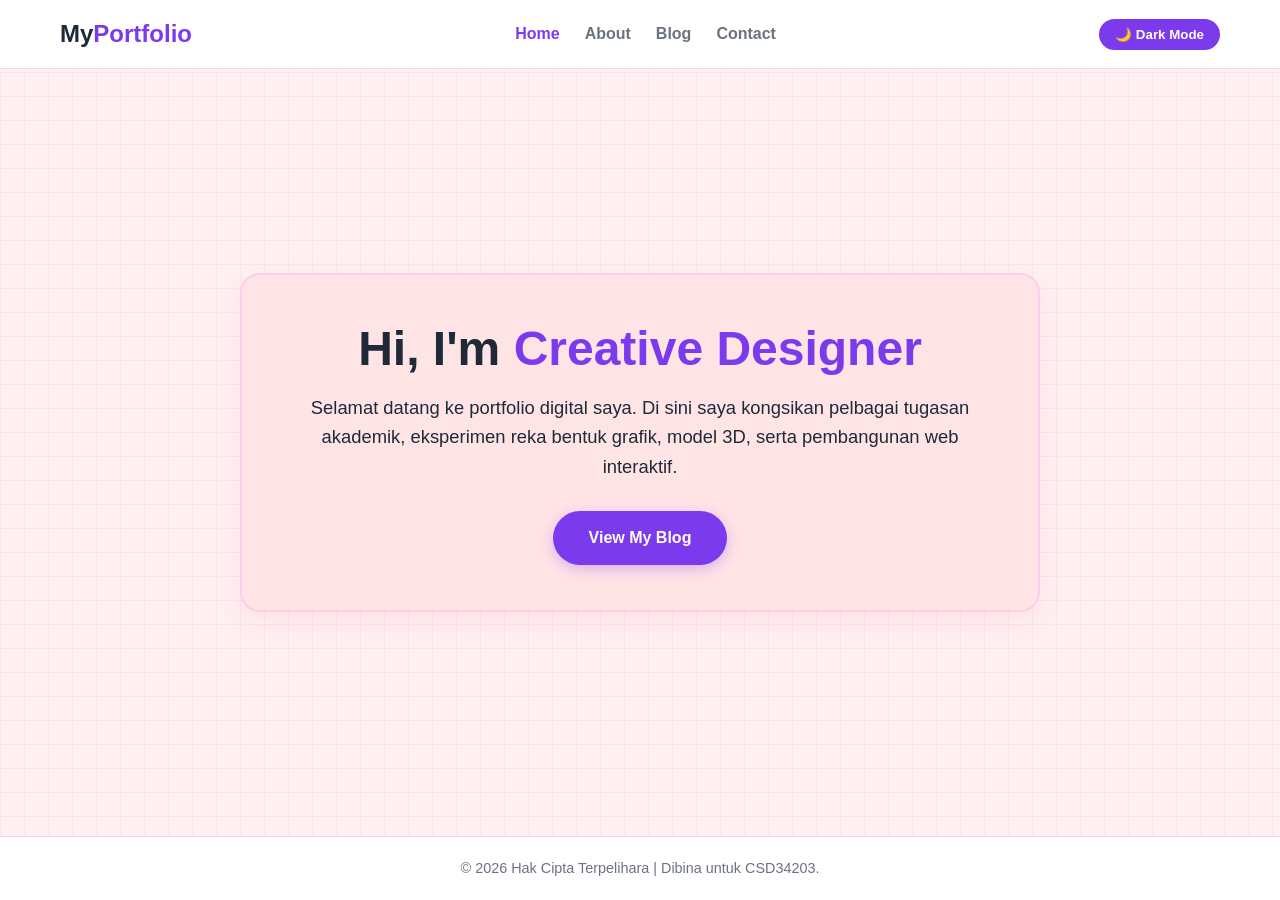
==== commit 400bde94: "." ====
--- a/index.html
+++ b/index.html
@@ -27,7 +27,8 @@
 
     <section class="hero-section">
         <div class="hero-container full-width-hero">
-            <div class="hero-text">
+            <!-- BARU: TULISAN SEKARANG DI DALAM KOTAK PINK SLOW (HOME-BOX) -->
+            <div class="hero-text home-box">
                 <h1>Hi, I'm <span>Creative Designer</span></h1>
                 <p>Selamat datang ke portfolio digital saya. Di sini saya kongsikan pelbagai tugasan akademik, eksperimen reka bentuk grafik, model 3D, serta pembangunan web interaktif.</p>
                 <a href="blog.html" class="cta-btn">View My Blog</a>
--- a/style.css
+++ b/style.css
@@ -4,30 +4,45 @@
 :root {
     --primary-color: #7c3aed;       /* Ungu Utama */
     --secondary-color: #a78bfa;     /* Ungu Lembut */
-    --bg-color: #f9fafb;            
+    --bg-color: #fff0f3;            /* Latar belakang pinkish lembut (soft pink) */
     --card-bg: #ffffff;             
+    --box-bg: #ffe4e6;              /* BARU: Warna kotak pink slow (rose-100) untuk Light Mode */
     --text-color: #1f2937;          
     --text-muted: #6b7280;          
-    --border-color: #e5e7eb;        
+    --border-color: #fbcfe8;        /* Border warna pink lembut */
+    --grid-color: rgba(244, 63, 94, 0.07); /* Garisan petak pink */
 }
 
 .dark-mode {
-    --bg-color: #0f172a;            
-    --card-bg: #1e293b;             
+    --bg-color: #1e111a;            /* Mod gelap bertema Deep Pinkish-Dark */
+    --card-bg: #2d1b28;             
+    --box-bg: #3d1d2f;              /* BARU: Warna kotak pink gelap yang lembut untuk Dark Mode */
     --text-color: #f3f4f6;          
-    --text-muted: #9ca3af;          
-    --border-color: #334155;        
-}
-
-* {
+    --text-muted: #f472b6;          /* Teks pudar bertukar jadi pink lembut di mod gelap */
+    --border-color: #4d263d;        
+    --grid-color: rgba(244, 63, 94, 0.04); 
+}
+
+*, ::before, ::after {
     margin: 0;
     padding: 0;
-    box-sizing: border-box;
+    box-sizing: border-box !important;
     font-family: 'Segoe UI', Tahoma, Geneva, Verdana, sans-serif;
 }
 
+html, body {
+    width: 100%;
+    max-width: 100%;
+    overflow-x: hidden;
+}
+
+/* LATAR BELAKANG PINKISH DENGAN CORAK PETAK SLOW */
 body {
     background-color: var(--bg-color);
+    background-image: 
+        linear-gradient(var(--grid-color) 1px, transparent 1px),
+        linear-gradient(90deg, var(--grid-color) 1px, transparent 1px);
+    background-size: 24px 24px;
     color: var(--text-color);
     transition: background-color 0.3s ease, color 0.3s ease;
     line-height: 1.6;
@@ -45,6 +60,7 @@
     position: sticky;
     top: 0;
     z-index: 100;
+    width: 100%;
 }
 
 nav {
@@ -128,29 +144,14 @@
 }
 
 /* ==========================================================================
-   4. LATAR BELAKANG CORAK PINK/UNGU (HERO BACKGROUND & PATTERN)
+   4. TATA GAYA KOTAK HERO KANDUNGAN (HOME & ABOUT)
    ========================================================================== */
 .hero-section {
     display: flex;
     align-items: center;
     justify-content: center;
-    /* Rekaan Corak Mesh Gradient Abstrak Merah Jambu, Ungu & Biru */
-    background-color: var(--bg-color);
-    background-image: 
-        radial-gradient(at 0% 0%, rgba(244, 63, 94, 0.15) 0px, transparent 50%), 
-        radial-gradient(at 100% 100%, rgba(124, 58, 237, 0.15) 0px, transparent 50%),
-        radial-gradient(at 100% 0%, rgba(232, 121, 249, 0.15) 0px, transparent 50%);
-    border-radius: 24px;
-    padding: 60px 40px;
+    width: 100%;
     margin-top: 20px;
-    border: 1px solid var(--border-color);
-}
-
-.dark-mode .hero-section {
-    background-image: 
-        radial-gradient(at 0% 0%, rgba(244, 63, 94, 0.08) 0px, transparent 50%), 
-        radial-gradient(at 100% 100%, rgba(124, 58, 237, 0.08) 0px, transparent 50%),
-        radial-gradient(at 100% 0%, rgba(232, 121, 249, 0.08) 0px, transparent 50%);
 }
 
 .hero-container {
@@ -161,6 +162,7 @@
     width: 100%;
 }
 
+/* Kotak Utama Tengah (Index Page) */
 .full-width-hero {
     justify-content: center;
     text-align: center;
@@ -168,11 +170,25 @@
     margin: 0 auto;
 }
 
+.hero-text {
+    width: 100%;
+}
+
+/* BARU: KOTAK WARNA PINK SLOW UNTUK HOME & ABOUT PAGE */
+.home-box, .about-box {
+    background-color: var(--box-bg); /* Menggunakan warna pink slow */
+    border: 2px solid var(--border-color); /* Garisan pink luar kotak */
+    padding: 45px;
+    border-radius: 20px;
+    box-shadow: 0 10px 30px rgba(244, 63, 94, 0.08); /* Efek bayang ber-aura pink */
+    width: 100%;
+    transition: background-color 0.3s ease, border-color 0.3s ease;
+}
+
 .hero-text h1 {
-    font-size: 3.2rem;
+    font-size: 3rem;
     margin-bottom: 15px;
     line-height: 1.2;
-    color: var(--text-color);
 }
 
 .hero-text h1 span {
@@ -180,8 +196,8 @@
 }
 
 .hero-text p {
-    color: var(--text-muted);
-    font-size: 1.2rem;
+    color: var(--text-color); /* Ditukar kepada warna teks utama supaya lebih jelas dibaca dalam kotak pink */
+    font-size: 1.15rem;
     margin-bottom: 30px;
 }
 
@@ -200,33 +216,32 @@
 .cta-btn:hover {
     background-color: var(--secondary-color);
     transform: translateY(-2px);
-    box-shadow: 0 6px 20px rgba(124, 58, 237, 0.4);
-}
-
-/* KAWALAN SAIZ & KEDUDUKAN GAMBAR PROFILE (LEBIH KECIL & CENTER) */
+}
+
+/* GAMBAR PROFILE (ABOUT PAGE) - CENTER & KECIL */
 .profile-wrapper {
     flex: 1;
     display: flex;
     justify-content: center;
     align-items: center;
     width: 100%;
-    margin: 0 auto;
+    margin: 25px auto 0 auto;
 }
 
 .profile-img {
-    width: 200px;             /* Diperkecilkan supaya lebih kemas */
-    height: 200px;            /* Mengekalkan nisbah satu sama satu */
-    border-radius: 50%;       /* Bentuk bulat sempurna */
+    width: 180px;             
+    height: 180px;            
+    border-radius: 50%;       
     object-fit: cover;        
     border: 5px solid var(--card-bg);
     box-shadow: 0 10px 25px rgba(0,0,0,0.1);
     max-width: 100%;
     display: block;
-    margin: 0 auto;           /* Memastikan sentiasa berada di tengah (Center) */
-}
-
-/* ==========================================================================
-   5. TATA GAYA RESPONSIVE GRID UNTUK HALAMAN BLOG (TANPA GAMBAR KAD)
+    margin: 0 auto;           
+}
+
+/* ==========================================================================
+   5. TATA GAYA HALAMAN BLOG (GRID)
    ========================================================================== */
 .blog-container {
     display: grid;
@@ -306,16 +321,6 @@
     border-radius: 30px;
     margin-top: 20px;
     cursor: pointer;
-    transition: all 0.2s ease;
-}
-
-.read-more-btn i {
-    font-size: 18px;
-    transition: transform 0.3s ease;
-}
-
-.blog-card.active-blog .read-more-btn i {
-    transform: rotate(180deg);
 }
 
 /* ==========================================================================
@@ -332,11 +337,6 @@
     width: 100%;
 }
 
-.contact-container p {
-    color: var(--text-muted);
-    margin-bottom: 25px;
-}
-
 .social-links {
     display: flex;
     justify-content: center;
@@ -346,15 +346,16 @@
 }
 
 .social-icon {
-    font-size: 2.5rem;
-    color: var(--text-muted);
-    transition: color 0.2s ease, transform 0.2s ease;
+    font-size: 2.8rem;             
+    color: var(--primary-color);   
     text-decoration: none;
+    transition: transform 0.2s ease, color 0.2s ease;
+    display: inline-block;
 }
 
 .social-icon:hover {
-    color: var(--primary-color);
-    transform: translateY(-4px);
+    color: var(--secondary-color); 
+    transform: translateY(-4px);   
 }
 
 /* ==========================================================================
@@ -372,13 +373,14 @@
 }
 
 /* ==========================================================================
-   8. ATURAN RESPONSIF TELEFON PINTAR (MOBILE FRIENDLY RULES)
+   8. ATURAN RESPONSIVE TELEFON PINTAR (ANTI-PECAH KAT PHONE)
    ========================================================================== */
 @media (max-width: 768px) {
     nav {
         flex-direction: column;
-        gap: 15px;
+        gap: 12px;
         text-align: center;
+        padding: 10px;
     }
 
     .nav-links {
@@ -388,32 +390,33 @@
     }
 
     section {
-        margin: 20px auto;
-        padding: 0 15px;
-    }
-
-    .hero-section {
-        padding: 40px 20px;
-        border-radius: 16px;
+        margin: 15px auto;
+        padding: 0 12px;
     }
 
     .hero-container {
         flex-direction: column;
-        gap: 25px;
+        gap: 20px;
         text-align: center;
     }
 
+    .home-box, .about-box {
+        padding: 30px 15px; 
+        border-radius: 16px;
+    }
+
     .hero-text h1 {
-        font-size: 2.2rem;
+        font-size: 2rem; 
     }
 
     .hero-text p {
-        font-size: 1.05rem;
+        font-size: 1rem;
+        margin-bottom: 20px;
     }
 
     .profile-img {
-        width: 160px;
-        height: 160px; /* Diperkecilkan sedikit lagi khusus untuk paparan telefon */
+        width: 140px;
+        height: 140px; 
     }
 
     .blog-container {
@@ -421,6 +424,6 @@
     }
 
     .contact-container {
-        padding: 30px 15px;
+        padding: 25px 15px;
     }
 }
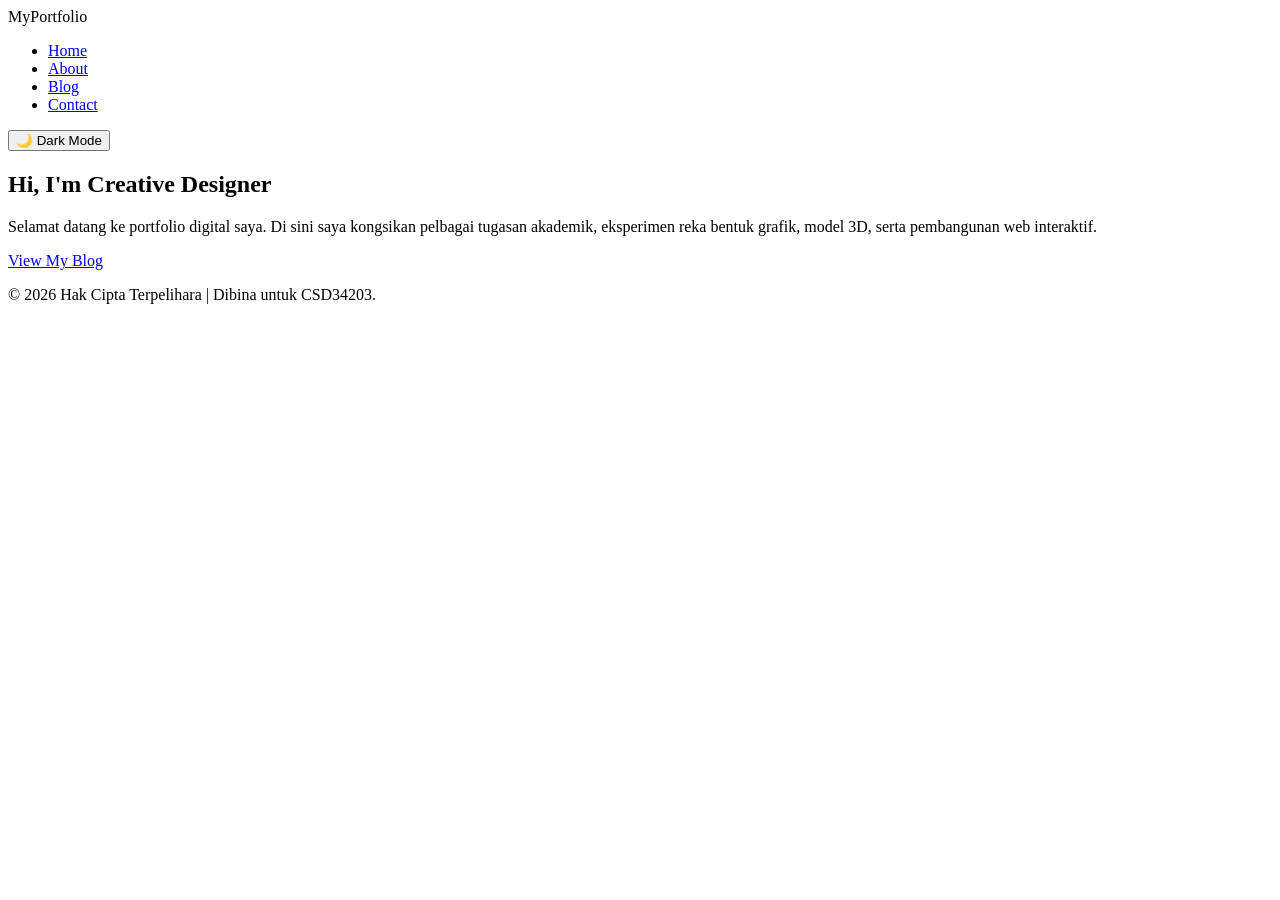
==== commit 37a7da9e: "change" ====
--- a/index.html
+++ b/index.html
@@ -4,8 +4,9 @@
     <meta charset="UTF-8">
     <meta name="viewport" content="width=device-width, initial-scale=1.0">
     <title>Home - My Portfolio</title>
+    <!-- PAUTAN CSS UTAMA -->
     <link rel="stylesheet" href="style.css">
-    <link href='https://unpkg.com/boxicons@2.1.4/css/boxicons.min.css' rel='stylesheet'>
+    <link href="https://unpkg.com/boxicons@2.1.4/css/boxicons.min.css" rel="stylesheet">
 </head>
 <body>
     <script>
@@ -27,7 +28,6 @@
 
     <section class="hero-section">
         <div class="hero-container full-width-hero">
-            <!-- BARU: TULISAN SEKARANG DI DALAM KOTAK PINK SLOW (HOME-BOX) -->
             <div class="hero-text home-box">
                 <h1>Hi, I'm <span>Creative Designer</span></h1>
                 <p>Selamat datang ke portfolio digital saya. Di sini saya kongsikan pelbagai tugasan akademik, eksperimen reka bentuk grafik, model 3D, serta pembangunan web interaktif.</p>
--- a/style.css
+++ b/style.css
@@ -1,330 +1,5 @@
 /* ==========================================================================
-   1. TETAPAN ASAS & SISTEM WARNA (LIGHT / DARK)
-   ========================================================================== */
-:root {
-    --primary-color: #7c3aed;       /* Ungu Utama */
-    --secondary-color: #a78bfa;     /* Ungu Lembut */
-    --bg-color: #fff0f3;            /* Latar belakang pinkish lembut (soft pink) */
-    --card-bg: #ffffff;             
-    --box-bg: #ffe4e6;              /* BARU: Warna kotak pink slow (rose-100) untuk Light Mode */
-    --text-color: #1f2937;          
-    --text-muted: #6b7280;          
-    --border-color: #fbcfe8;        /* Border warna pink lembut */
-    --grid-color: rgba(244, 63, 94, 0.07); /* Garisan petak pink */
-}
-
-.dark-mode {
-    --bg-color: #1e111a;            /* Mod gelap bertema Deep Pinkish-Dark */
-    --card-bg: #2d1b28;             
-    --box-bg: #3d1d2f;              /* BARU: Warna kotak pink gelap yang lembut untuk Dark Mode */
-    --text-color: #f3f4f6;          
-    --text-muted: #f472b6;          /* Teks pudar bertukar jadi pink lembut di mod gelap */
-    --border-color: #4d263d;        
-    --grid-color: rgba(244, 63, 94, 0.04); 
-}
-
-*, ::before, ::after {
-    margin: 0;
-    padding: 0;
-    box-sizing: border-box !important;
-    font-family: 'Segoe UI', Tahoma, Geneva, Verdana, sans-serif;
-}
-
-html, body {
-    width: 100%;
-    max-width: 100%;
-    overflow-x: hidden;
-}
-
-/* LATAR BELAKANG PINKISH DENGAN CORAK PETAK SLOW */
-body {
-    background-color: var(--bg-color);
-    background-image: 
-        linear-gradient(var(--grid-color) 1px, transparent 1px),
-        linear-gradient(90deg, var(--grid-color) 1px, transparent 1px);
-    background-size: 24px 24px;
-    color: var(--text-color);
-    transition: background-color 0.3s ease, color 0.3s ease;
-    line-height: 1.6;
-    display: flex;
-    flex-direction: column;
-    min-height: 100vh;
-}
-
-/* ==========================================================================
-   2. MENU NAVIGASI (HEADER)
-   ========================================================================== */
-header {
-    background-color: var(--card-bg);
-    border-bottom: 1px solid var(--border-color);
-    position: sticky;
-    top: 0;
-    z-index: 100;
-    width: 100%;
-}
-
-nav {
-    display: flex;
-    justify-content: space-between;
-    align-items: center;
-    max-width: 1200px;
-    margin: 0 auto;
-    padding: 15px 20px;
-    width: 100%;
-}
-
-.logo {
-    font-size: 1.5rem;
-    font-weight: 800;
-}
-
-.logo span {
-    color: var(--primary-color);
-}
-
-.nav-links {
-    display: flex;
-    list-style: none;
-    gap: 25px;
-}
-
-.nav-links a {
-    text-decoration: none;
-    color: var(--text-muted);
-    font-weight: 600;
-    transition: color 0.2s ease;
-}
-
-.nav-links a:hover, .nav-links a.active {
-    color: var(--primary-color);
-}
-
-#theme-toggle {
-    background-color: var(--primary-color);
-    color: #ffffff;
-    border: none;
-    padding: 8px 16px;
-    border-radius: 20px;
-    cursor: pointer;
-    font-weight: 600;
-    transition: transform 0.2s ease;
-}
-
-#theme-toggle:hover {
-    transform: scale(1.05);
-}
-
-/* ==========================================================================
-   3. STRUKTUR SEKSYEN UTAMA
-   ========================================================================== */
-section {
-    max-width: 1200px;
-    margin: 40px auto;
-    padding: 0 20px;
-    flex: 1;
-    width: 100%;
-}
-
-section h2 {
-    font-size: 2rem;
-    margin-bottom: 30px;
-    position: relative;
-    display: inline-block;
-}
-
-section h2::after {
-    content: '';
-    position: absolute;
-    bottom: -5px;
-    left: 0;
-    width: 50%;
-    height: 4px;
-    background-color: var(--primary-color);
-    border-radius: 2px;
-}
-
-/* ==========================================================================
-   4. TATA GAYA KOTAK HERO KANDUNGAN (HOME & ABOUT)
-   ========================================================================== */
-.hero-section {
-    display: flex;
-    align-items: center;
-    justify-content: center;
-    width: 100%;
-    margin-top: 20px;
-}
-
-.hero-container {
-    display: flex;
-    align-items: center;
-    justify-content: space-between;
-    gap: 40px;
-    width: 100%;
-}
-
-/* Kotak Utama Tengah (Index Page) */
-.full-width-hero {
-    justify-content: center;
-    text-align: center;
-    max-width: 800px;
-    margin: 0 auto;
-}
-
-.hero-text {
-    width: 100%;
-}
-
-/* BARU: KOTAK WARNA PINK SLOW UNTUK HOME & ABOUT PAGE */
-.home-box, .about-box {
-    background-color: var(--box-bg); /* Menggunakan warna pink slow */
-    border: 2px solid var(--border-color); /* Garisan pink luar kotak */
-    padding: 45px;
-    border-radius: 20px;
-    box-shadow: 0 10px 30px rgba(244, 63, 94, 0.08); /* Efek bayang ber-aura pink */
-    width: 100%;
-    transition: background-color 0.3s ease, border-color 0.3s ease;
-}
-
-.hero-text h1 {
-    font-size: 3rem;
-    margin-bottom: 15px;
-    line-height: 1.2;
-}
-
-.hero-text h1 span {
-    color: var(--primary-color);
-}
-
-.hero-text p {
-    color: var(--text-color); /* Ditukar kepada warna teks utama supaya lebih jelas dibaca dalam kotak pink */
-    font-size: 1.15rem;
-    margin-bottom: 30px;
-}
-
-.cta-btn {
-    display: inline-block;
-    background-color: var(--primary-color);
-    color: #ffffff;
-    text-decoration: none;
-    padding: 14px 36px;
-    border-radius: 30px;
-    font-weight: 600;
-    box-shadow: 0 4px 14px rgba(124, 58, 237, 0.3);
-    transition: all 0.2s ease;
-}
-
-.cta-btn:hover {
-    background-color: var(--secondary-color);
-    transform: translateY(-2px);
-}
-
-/* GAMBAR PROFILE (ABOUT PAGE) - CENTER & KECIL */
-.profile-wrapper {
-    flex: 1;
-    display: flex;
-    justify-content: center;
-    align-items: center;
-    width: 100%;
-    margin: 25px auto 0 auto;
-}
-
-.profile-img {
-    width: 180px;             
-    height: 180px;            
-    border-radius: 50%;       
-    object-fit: cover;        
-    border: 5px solid var(--card-bg);
-    box-shadow: 0 10px 25px rgba(0,0,0,0.1);
-    max-width: 100%;
-    display: block;
-    margin: 0 auto;           
-}
-
-/* ==========================================================================
-   5. TATA GAYA HALAMAN BLOG (GRID)
-   ========================================================================== */
-.blog-container {
-    display: grid;
-    grid-template-columns: repeat(auto-fit, minmax(300px, 1fr));
-    gap: 25px;
-    width: 100%;
-}
-
-.blog-card {
-    background-color: var(--card-bg);
-    border: 1px solid var(--border-color);
-    border-radius: 12px;
-    padding: 25px;
-    box-shadow: 0 4px 6px -1px rgba(0, 0, 0, 0.05);
-    display: flex;
-    flex-direction: column;
-    align-items: flex-start;
-    width: 100%;
-}
-
-.blog-tag {
-    background-color: rgba(124, 58, 237, 0.1);
-    color: var(--primary-color);
-    padding: 4px 12px;
-    border-radius: 20px;
-    font-size: 0.75rem;
-    font-weight: 700;
-    text-transform: uppercase;
-    margin-bottom: 12px;
-}
-
-.blog-card h3 {
-    font-size: 1.3rem;
-    margin-bottom: 8px;
-}
-
-.blog-card .date {
-    font-size: 0.85rem;
-    color: var(--text-muted);
-    margin-bottom: 15px;
-}
-
-.blog-preview {
-    color: var(--text-muted);
-    font-size: 0.95rem;
-}
-
-.blog-full-content {
-    max-height: 0;
-    overflow: hidden;
-    transition: max-height 0.5s cubic-bezier(0, 1, 0, 1);
-    opacity: 0;
-    width: 100%;
-}
-
-.blog-full-content p {
-    margin-top: 15px;
-    font-size: 0.95rem;
-}
-
-.blog-card.active-blog .blog-full-content {
-    max-height: 1200px; 
-    opacity: 1;
-    transition: max-height 0.8s cubic-bezier(1, 0, 1, 0); 
-}
-
-.read-more-btn {
-    display: inline-flex;
-    align-items: center;
-    gap: 5px;
-    background: transparent;
-    color: var(--primary-color);
-    border: 2px solid var(--primary-color);
-    font-size: 0.85rem;
-    font-weight: 700;
-    padding: 8px 18px;
-    border-radius: 30px;
-    margin-top: 20px;
-    cursor: pointer;
-}
-
-/* ==========================================================================
-   6. TATA GAYA HALAMAN CONTACT
+   6. TATA GAYA HALAMAN CONTACT (IKON DIJAMIN MUNCUL)
    ========================================================================== */
 .contact-container {
     background-color: var(--card-bg);
@@ -346,84 +21,14 @@
 }
 
 .social-icon {
-    font-size: 2.8rem;             
-    color: var(--primary-color);   
+    font-size: 2.8rem;             /* Besarkan sikit saiz ikon biar jelas */
+    color: var(--primary-color);   /* Tukar warna ikon kepada Ungu Utama supaya terang */
     text-decoration: none;
     transition: transform 0.2s ease, color 0.2s ease;
     display: inline-block;
 }
 
 .social-icon:hover {
-    color: var(--secondary-color); 
-    transform: translateY(-4px);   
-}
-
-/* ==========================================================================
-   7. FOOTER BAR
-   ========================================================================== */
-footer {
-    background-color: var(--card-bg);
-    border-top: 1px solid var(--border-color);
-    text-align: center;
-    padding: 20px;
-    color: var(--text-muted);
-    font-size: 0.9rem;
-    margin-top: auto;
-    width: 100%;
-}
-
-/* ==========================================================================
-   8. ATURAN RESPONSIVE TELEFON PINTAR (ANTI-PECAH KAT PHONE)
-   ========================================================================== */
-@media (max-width: 768px) {
-    nav {
-        flex-direction: column;
-        gap: 12px;
-        text-align: center;
-        padding: 10px;
-    }
-
-    .nav-links {
-        gap: 15px;
-        flex-wrap: wrap;
-        justify-content: center;
-    }
-
-    section {
-        margin: 15px auto;
-        padding: 0 12px;
-    }
-
-    .hero-container {
-        flex-direction: column;
-        gap: 20px;
-        text-align: center;
-    }
-
-    .home-box, .about-box {
-        padding: 30px 15px; 
-        border-radius: 16px;
-    }
-
-    .hero-text h1 {
-        font-size: 2rem; 
-    }
-
-    .hero-text p {
-        font-size: 1rem;
-        margin-bottom: 20px;
-    }
-
-    .profile-img {
-        width: 140px;
-        height: 140px; 
-    }
-
-    .blog-container {
-        grid-template-columns: 1fr;
-    }
-
-    .contact-container {
-        padding: 25px 15px;
-    }
+    color: var(--secondary-color); /* Ikon bertukar warna lembut bila di-hover */
+    transform: translateY(-4px);   /* Efek lompat sikit */
 }
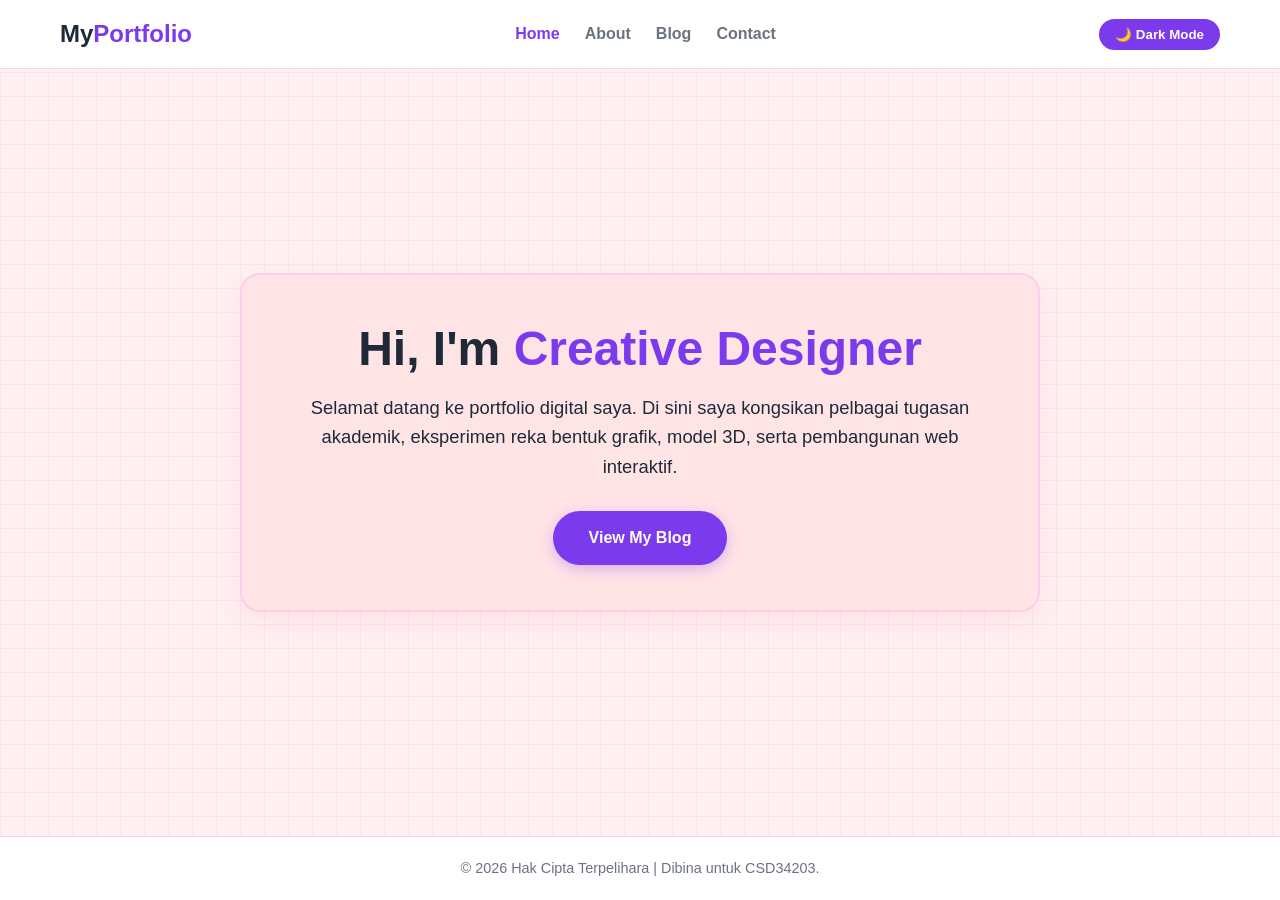
==== commit 145e0683: "change" ====
--- a/index.html
+++ b/index.html
@@ -4,7 +4,6 @@
     <meta charset="UTF-8">
     <meta name="viewport" content="width=device-width, initial-scale=1.0">
     <title>Home - My Portfolio</title>
-    <!-- PAUTAN CSS UTAMA -->
     <link rel="stylesheet" href="style.css">
     <link href="https://unpkg.com/boxicons@2.1.4/css/boxicons.min.css" rel="stylesheet">
 </head>
--- a/style.css
+++ b/style.css
@@ -1,5 +1,348 @@
 /* ==========================================================================
-   6. TATA GAYA HALAMAN CONTACT (IKON DIJAMIN MUNCUL)
+   1. TETAPAN ASAS & SISTEM WARNA (LIGHT / DARK)
+   ========================================================================== */
+:root {
+    --primary-color: #7c3aed;       /* Ungu Utama */
+    --secondary-color: #a78bfa;     /* Ungu Lembut */
+    --bg-color: #fff0f3;            /* Latar belakang pinkish lembut (soft pink) */
+    --card-bg: #ffffff;             
+    --box-bg: #ffe4e6;              /* Warna kotak pink slow (rose-100) untuk Light Mode */
+    --text-color: #1f2937;          
+    --text-muted: #6b7280;          
+    --border-color: #fbcfe8;        /* Border warna pink lembut */
+    --grid-color: rgba(244, 63, 94, 0.07); /* Garisan petak pink */
+}
+
+.dark-mode {
+    --bg-color: #1e111a;            /* Mod gelap bertema Deep Pinkish-Dark */
+    --card-bg: #2d1b28;             
+    --box-bg: #3d1d2f;              /* Warna kotak pink gelap yang lembut untuk Dark Mode */
+    --text-color: #f3f4f6;          
+    --text-muted: #f472b6;          
+    --border-color: #4d263d;        
+    --grid-color: rgba(244, 63, 94, 0.04); 
+}
+
+*, ::before, ::after {
+    margin: 0;
+    padding: 0;
+    box-sizing: border-box !important;
+    font-family: 'Segoe UI', Tahoma, Geneva, Verdana, sans-serif;
+}
+
+html, body {
+    width: 100%;
+    max-width: 100%;
+    overflow-x: hidden;
+}
+
+/* LATAR BELAKANG PINKISH DENGAN CORAK PETAK SLOW */
+body {
+    background-color: var(--bg-color);
+    background-image: 
+        linear-gradient(var(--grid-color) 1px, transparent 1px),
+        linear-gradient(90deg, var(--grid-color) 1px, transparent 1px);
+    background-size: 24px 24px;
+    color: var(--text-color);
+    transition: background-color 0.3s ease, color 0.3s ease;
+    line-height: 1.6;
+    display: flex;
+    flex-direction: column;
+    min-height: 100vh;
+}
+
+/* ==========================================================================
+   2. MENU NAVIGASI (HEADER)
+   ========================================================================== */
+header {
+    background-color: var(--card-bg);
+    border-bottom: 1px solid var(--border-color);
+    position: sticky;
+    top: 0;
+    z-index: 100;
+    width: 100%;
+}
+
+nav {
+    display: flex;
+    justify-content: space-between;
+    align-items: center;
+    max-width: 1200px;
+    margin: 0 auto;
+    padding: 15px 20px;
+    width: 100%;
+}
+
+.logo {
+    font-size: 1.5rem;
+    font-weight: 800;
+}
+
+.logo span {
+    color: var(--primary-color);
+}
+
+.nav-links {
+    display: flex;
+    list-style: none;
+    gap: 25px;
+}
+
+.nav-links a {
+    text-decoration: none;
+    color: var(--text-muted);
+    font-weight: 600;
+    transition: color 0.2s ease;
+}
+
+.nav-links a:hover, .nav-links a.active {
+    color: var(--primary-color);
+}
+
+#theme-toggle {
+    background-color: var(--primary-color);
+    color: #ffffff;
+    border: none;
+    padding: 8px 16px;
+    border-radius: 20px;
+    cursor: pointer;
+    font-weight: 600;
+    transition: transform 0.2s ease;
+}
+
+#theme-toggle:hover {
+    transform: scale(1.05);
+}
+
+/* ==========================================================================
+   3. STRUKTUR SEKSYEN UTAMA
+   ========================================================================== */
+section {
+    max-width: 1200px;
+    margin: 40px auto;
+    padding: 0 20px;
+    flex: 1;
+    width: 100%;
+}
+
+section h2 {
+    font-size: 2rem;
+    margin-bottom: 30px;
+    position: relative;
+    display: inline-block;
+}
+
+section h2::after {
+    content: '';
+    position: absolute;
+    bottom: -5px;
+    left: 0;
+    width: 50%;
+    height: 4px;
+    background-color: var(--primary-color);
+    border-radius: 2px;
+}
+
+/* ==========================================================================
+   4. TATA GAYA KOTAK HERO KANDUNGAN (HOME & ABOUT)
+   ========================================================================== */
+.hero-section {
+    display: flex;
+    align-items: center;
+    justify-content: center;
+    width: 100%;
+    margin-top: 20px;
+}
+
+.hero-container {
+    display: flex;
+    align-items: center;
+    justify-content: space-between;
+    gap: 40px;
+    width: 100%;
+}
+
+.full-width-hero {
+    justify-content: center;
+    text-align: center;
+    max-width: 800px;
+    margin: 0 auto;
+}
+
+.hero-text {
+    width: 100%;
+}
+
+/* KOTAK WARNA PINK SLOW UNTUK HOME & ABOUT PAGE */
+.home-box, .about-box {
+    background-color: var(--box-bg); 
+    border: 2px solid var(--border-color); 
+    padding: 45px;
+    border-radius: 20px;
+    box-shadow: 0 10px 30px rgba(244, 63, 94, 0.08); 
+    width: 100%;
+    transition: background-color 0.3s ease, border-color 0.3s ease;
+}
+
+.hero-text h1 {
+    font-size: 3rem;
+    margin-bottom: 15px;
+    line-height: 1.2;
+}
+
+.hero-text h1 span {
+    color: var(--primary-color);
+}
+
+.hero-text p {
+    color: var(--text-color); 
+    font-size: 1.15rem;
+    margin-bottom: 30px;
+}
+
+.cta-btn {
+    display: inline-block;
+    background-color: var(--primary-color);
+    color: #ffffff;
+    text-decoration: none;
+    padding: 14px 36px;
+    border-radius: 30px;
+    font-weight: 600;
+    box-shadow: 0 4px 14px rgba(124, 58, 237, 0.3);
+    transition: all 0.2s ease;
+}
+
+.cta-btn:hover {
+    background-color: var(--secondary-color);
+    transform: translateY(-2px);
+}
+
+/* GAMBAR PROFILE (ABOUT PAGE) */
+.profile-wrapper {
+    flex: 1;
+    display: flex;
+    justify-content: center;
+    align-items: center;
+    width: 100%;
+    margin: 25px auto 0 auto;
+}
+
+.profile-img {
+    width: 180px;             
+    height: 180px;            
+    border-radius: 50%;       
+    object-fit: cover;        
+    border: 5px solid var(--card-bg);
+    box-shadow: 0 10px 25px rgba(0,0,0,0.1);
+    max-width: 100%;
+    display: block;
+    margin: 0 auto;           
+}
+
+/* ==========================================================================
+   5. TATA GAYA HALAMAN BLOG (GRID & BUTANG READ MORE UNGU)
+   ========================================================================== */
+.blog-container {
+    display: grid;
+    grid-template-columns: repeat(auto-fit, minmax(300px, 1fr));
+    gap: 25px;
+    width: 100%;
+}
+
+.blog-card {
+    background-color: var(--card-bg);
+    border: 1px solid var(--border-color);
+    border-radius: 12px;
+    padding: 25px;
+    box-shadow: 0 4px 6px -1px rgba(0, 0, 0, 0.05);
+    display: flex;
+    flex-direction: column;
+    align-items: flex-start;
+    width: 100%;
+}
+
+.blog-tag {
+    background-color: rgba(124, 58, 237, 0.1);
+    color: var(--primary-color);
+    padding: 4px 12px;
+    border-radius: 20px;
+    font-size: 0.75rem;
+    font-weight: 700;
+    text-transform: uppercase;
+    margin-bottom: 12px;
+}
+
+.blog-card h3 {
+    font-size: 1.3rem;
+    margin-bottom: 8px;
+}
+
+.blog-card .date {
+    font-size: 0.85rem;
+    color: var(--text-muted);
+    margin-bottom: 15px;
+}
+
+.blog-preview {
+    color: var(--text-muted);
+    font-size: 0.95rem;
+}
+
+.blog-full-content {
+    max-height: 0;
+    overflow: hidden;
+    transition: max-height 0.5s cubic-bezier(0, 1, 0, 1);
+    opacity: 0;
+    width: 100%;
+}
+
+.blog-full-content p {
+    margin-top: 15px;
+    font-size: 0.95rem;
+}
+
+.blog-card.active-blog .blog-full-content {
+    max-height: 1200px; 
+    opacity: 1;
+    transition: max-height 0.8s cubic-bezier(1, 0, 1, 0); 
+}
+
+/* BUTANG READ MORE UNGU SOLID DENGAN ANAK PANAH */
+.read-more-btn {
+    display: inline-flex;
+    align-items: center;
+    gap: 8px;
+    background-color: var(--primary-color); 
+    color: #ffffff;                         
+    border: none;                           
+    font-size: 0.85rem;
+    font-weight: 700;
+    padding: 10px 22px;
+    border-radius: 30px;
+    margin-top: 20px;
+    cursor: pointer;
+    transition: all 0.2s ease;
+    box-shadow: 0 4px 10px rgba(124, 58, 237, 0.2); 
+}
+
+.read-more-btn:hover {
+    background-color: var(--secondary-color); 
+    transform: translateY(-2px);               
+    box-shadow: 0 6px 14px rgba(124, 58, 237, 0.3);
+}
+
+.read-more-btn::after {
+    content: '\25BC';        
+    font-size: 0.7rem;       
+    transition: transform 0.3s ease;
+}
+
+.blog-card.active-blog .read-more-btn::after {
+    transform: rotate(180deg);
+}
+
+/* ==========================================================================
+   6. TATA GAYA HALAMAN CONTACT (IKON UNGU TERANG)
    ========================================================================== */
 .contact-container {
     background-color: var(--card-bg);
@@ -21,14 +364,84 @@
 }
 
 .social-icon {
-    font-size: 2.8rem;             /* Besarkan sikit saiz ikon biar jelas */
-    color: var(--primary-color);   /* Tukar warna ikon kepada Ungu Utama supaya terang */
+    font-size: 2.8rem;             
+    color: var(--primary-color);   
     text-decoration: none;
     transition: transform 0.2s ease, color 0.2s ease;
     display: inline-block;
 }
 
 .social-icon:hover {
-    color: var(--secondary-color); /* Ikon bertukar warna lembut bila di-hover */
-    transform: translateY(-4px);   /* Efek lompat sikit */
+    color: var(--secondary-color); 
+    transform: translateY(-4px);   
+}
+
+/* ==========================================================================
+   7. FOOTER BAR
+   ========================================================================== */
+footer {
+    background-color: var(--card-bg);
+    border-top: 1px solid var(--border-color);
+    text-align: center;
+    padding: 20px;
+    color: var(--text-muted);
+    font-size: 0.9rem;
+    margin-top: auto;
+    width: 100%;
+}
+
+/* ==========================================================================
+   8. ATURAN RESPONSIVE TELEFON PINTAR
+   ========================================================================== */
+@media (max-width: 768px) {
+    nav {
+        flex-direction: column;
+        gap: 12px;
+        text-align: center;
+        padding: 10px;
+    }
+
+    .nav-links {
+        gap: 15px;
+        flex-wrap: wrap;
+        justify-content: center;
+    }
+
+    section {
+        margin: 15px auto;
+        padding: 0 12px;
+    }
+
+    .hero-container {
+        flex-direction: column;
+        gap: 20px;
+        text-align: center;
+    }
+
+    .home-box, .about-box {
+        padding: 30px 15px; 
+        border-radius: 16px;
+    }
+
+    .hero-text h1 {
+        font-size: 2rem; 
+    }
+
+    .hero-text p {
+        font-size: 1rem;
+        margin-bottom: 20px;
+    }
+
+    .profile-img {
+        width: 140px;
+        height: 140px; 
+    }
+
+    .blog-container {
+        grid-template-columns: 1fr;
+    }
+
+    .contact-container {
+        padding: 25px 15px;
+    }
 }
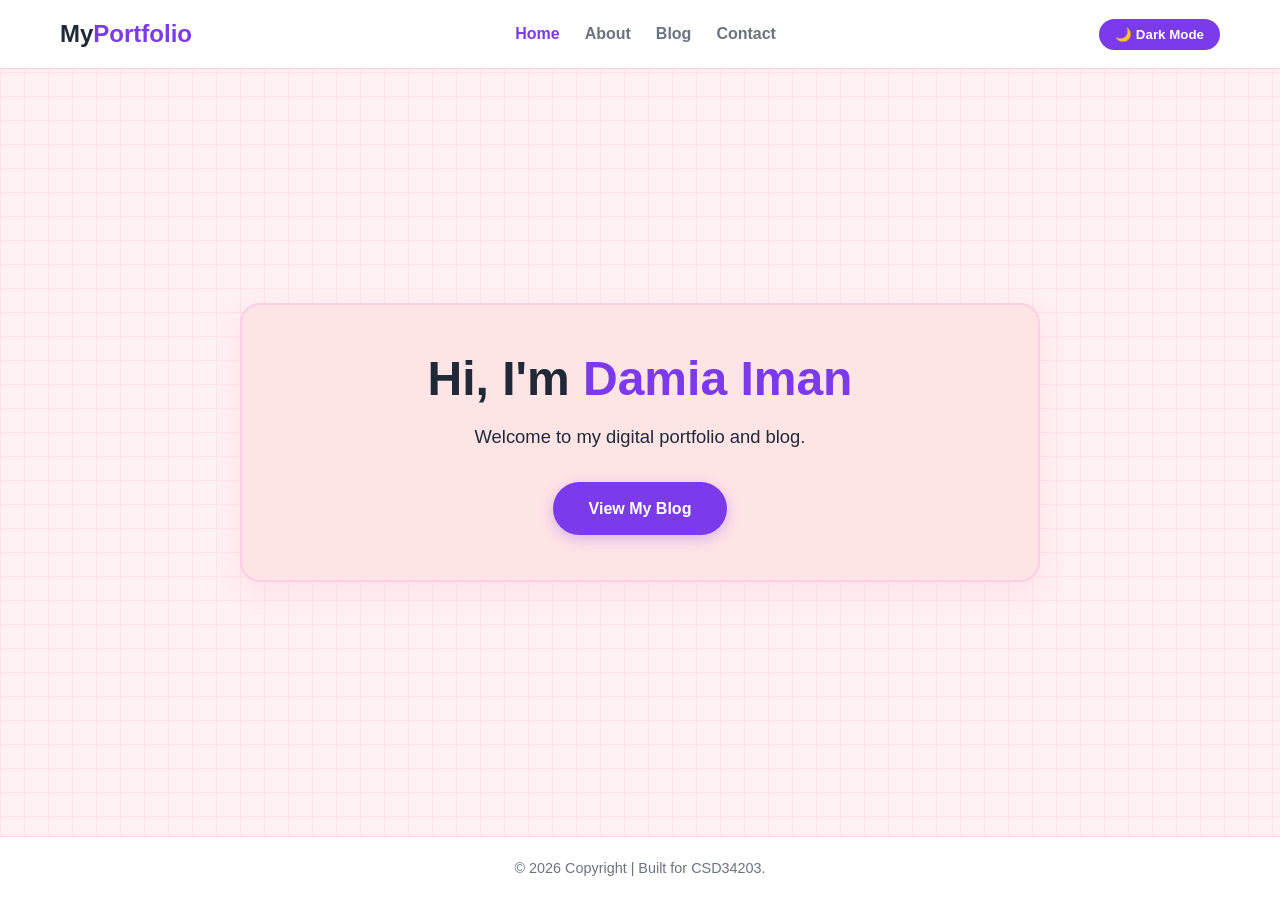
==== commit f45766f0: "Update index.html" ====
--- a/index.html
+++ b/index.html
@@ -28,15 +28,15 @@
     <section class="hero-section">
         <div class="hero-container full-width-hero">
             <div class="hero-text home-box">
-                <h1>Hi, I'm <span>Creative Designer</span></h1>
-                <p>Selamat datang ke portfolio digital saya. Di sini saya kongsikan pelbagai tugasan akademik, eksperimen reka bentuk grafik, model 3D, serta pembangunan web interaktif.</p>
+                <h1>Hi, I'm <span>Damia Iman</span></h1>
+                <p>Welcome to my digital portfolio and blog.</p>
                 <a href="blog.html" class="cta-btn">View My Blog</a>
             </div>
         </div>
     </section>
 
     <footer>
-        <p>&copy; 2026 Hak Cipta Terpelihara | Dibina untuk CSD34203.</p>
+        <p>&copy; 2026 Copyright | Built for CSD34203.</p>
     </footer>
 
     <script src="script.js"></script>
--- a/style.css
+++ b/style.css
@@ -217,14 +217,13 @@
     transform: translateY(-2px);
 }
 
-/* GAMBAR PROFILE (ABOUT PAGE) */
+/* GAMBAR PROFILE (ABOUT PAGE) - CENTER DAN ATAS */
 .profile-wrapper {
-    flex: 1;
+    width: 100%;
     display: flex;
     justify-content: center;
     align-items: center;
-    width: 100%;
-    margin: 25px auto 0 auto;
+    margin: 0 auto 25px auto; /* 25px margin bawah untuk jarakkan dari nama */
 }
 
 .profile-img {
@@ -234,11 +233,8 @@
     object-fit: cover;        
     border: 5px solid var(--card-bg);
     box-shadow: 0 10px 25px rgba(0,0,0,0.1);
-    max-width: 100%;
     display: block;
-    margin: 0 auto;           
-}
-
+}
 /* ==========================================================================
    5. TATA GAYA HALAMAN BLOG (GRID & BUTANG READ MORE UNGU)
    ========================================================================== */
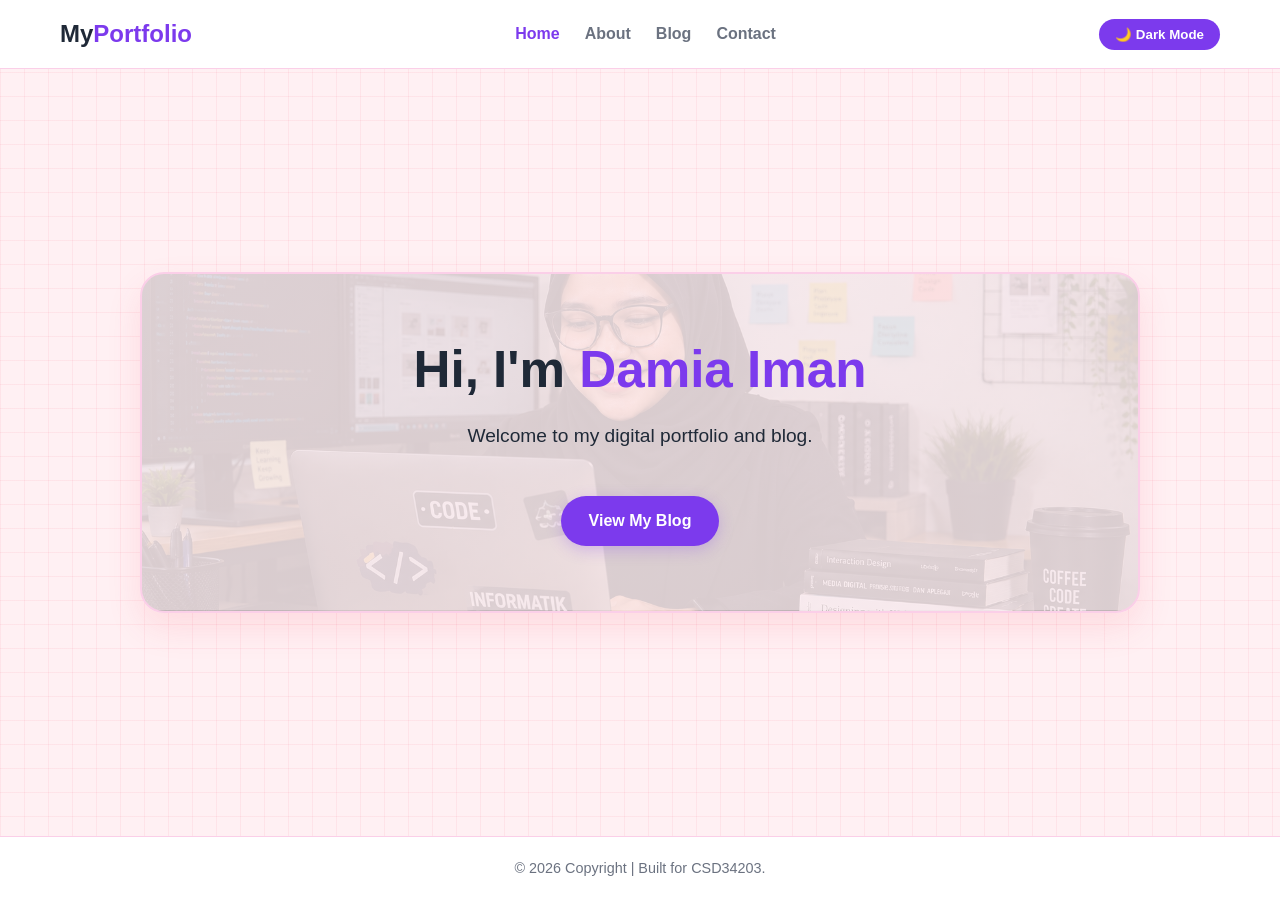
==== commit 99cadfe3: "Update index.html" ====
--- a/index.html
+++ b/index.html
@@ -8,8 +8,11 @@
     <link href="https://unpkg.com/boxicons@2.1.4/css/boxicons.min.css" rel="stylesheet">
 </head>
 <body>
+    <!-- Skrip semakan tema dipindahkan ke bawah skikit selepas tag body dibuka untuk elakkan glitch -->
     <script>
-        if (localStorage.getItem('theme') === 'dark') { document.body.classList.add('dark-mode'); }
+        if (localStorage.getItem('theme') === 'dark') { 
+            document.body.classList.add('dark-mode'); 
+        }
     </script>
 
     <header>
@@ -30,6 +33,7 @@
             <div class="hero-text home-box">
                 <h1>Hi, I'm <span>Damia Iman</span></h1>
                 <p>Welcome to my digital portfolio and blog.</p>
+                <!-- Butang ini akan automatik panggil .cta-btn daripada style.css yang baru -->
                 <a href="blog.html" class="cta-btn">View My Blog</a>
             </div>
         </div>
--- a/style.css
+++ b/style.css
@@ -144,7 +144,7 @@
 }
 
 /* ==========================================================================
-   4. TATA GAYA KOTAK HERO KANDUNGAN (HOME & ABOUT)
+   4. TATA GAYA KOTAK HERO KANDUNGAN (BOX HOME DIBESARKAN & BACKGROUND IMAGE)
    ========================================================================== */
 .hero-section {
     display: flex;
@@ -165,7 +165,7 @@
 .full-width-hero {
     justify-content: center;
     text-align: center;
-    max-width: 800px;
+    max-width: 1000px; /* Dibesarkan supaya kotak Home nampak luas */
     margin: 0 auto;
 }
 
@@ -173,8 +173,22 @@
     width: 100%;
 }
 
-/* KOTAK WARNA PINK SLOW UNTUK HOME & ABOUT PAGE */
-.home-box, .about-box {
+/* KOTAK UNTUK HOME PAGE - DAH DIBESARKAN & SIAP TAPAK BACKGROUND IMAGE */
+.home-box {
+    background-image: linear-gradient(rgba(255, 240, 243, 0.85), rgba(255, 240, 243, 0.85)), url('background.png'); 
+    background-size: cover;         /* Paksa gambar muat penuh kotak */
+    background-position: center;    /* Gambar duduk tengah-tengah */
+    background-repeat: no-repeat;
+    border: 2px solid var(--border-color); 
+    padding: 65px 45px;             /* Padding atas-bawah dinaikkan supaya kotak jadi lebih tinggi */
+    border-radius: 24px;            /* Lekukan bucu moden */
+    box-shadow: 0 15px 35px rgba(244, 63, 94, 0.12); 
+    width: 100%;
+    transition: all 0.3s ease;
+}
+
+/* KOTAK UNTUK ABOUT PAGE - TULISAN CENTER JUSTIFY */
+.about-box {
     background-color: var(--box-bg); 
     border: 2px solid var(--border-color); 
     padding: 45px;
@@ -182,11 +196,20 @@
     box-shadow: 0 10px 30px rgba(244, 63, 94, 0.08); 
     width: 100%;
     transition: background-color 0.3s ease, border-color 0.3s ease;
+    
+    /* Buat tulisan rata kiri-kanan & baris akhir di tengah */
+    text-align: justify;
+    text-align-last: center;
+}
+
+/* Pembetulan mod gelap untuk background imej Home Box */
+.dark-mode .home-box {
+    background-image: linear-gradient(rgba(45, 27, 40, 0.9), rgba(45, 27, 40, 0.9)), url('background.png');
 }
 
 .hero-text h1 {
-    font-size: 3rem;
-    margin-bottom: 15px;
+    font-size: 3.2rem; 
+    margin-bottom: 20px;
     line-height: 1.2;
 }
 
@@ -196,25 +219,32 @@
 
 .hero-text p {
     color: var(--text-color); 
-    font-size: 1.15rem;
-    margin-bottom: 30px;
-}
-
+    font-size: 1.2rem; 
+    margin-bottom: 35px;
+    max-width: 800px;
+    margin-left: auto;
+    margin-right: auto;
+}
+
+/* HIASAN KOTAK BUTANG UTAMA (VIEW MY BLOG) DI HOME PAGE */
 .cta-btn {
     display: inline-block;
-    background-color: var(--primary-color);
-    color: #ffffff;
+    background-color: var(--primary-color); /* Warna ungu utama */
+    color: #ffffff !important;               /* Tulisan warna putih */
     text-decoration: none;
-    padding: 14px 36px;
-    border-radius: 30px;
-    font-weight: 600;
-    box-shadow: 0 4px 14px rgba(124, 58, 237, 0.3);
-    transition: all 0.2s ease;
+    font-weight: 700;
+    font-size: 1rem;
+    padding: 12px 28px;
+    border-radius: 30px;                     /* Bucu bujur bulat */
+    box-shadow: 0 4px 15px rgba(124, 58, 237, 0.25);
+    transition: all 0.3s ease;
+    margin-top: 10px;
 }
 
 .cta-btn:hover {
-    background-color: var(--secondary-color);
-    transform: translateY(-2px);
+    background-color: var(--secondary-color); /* Ungu lembut sewaktu hover */
+    transform: translateY(-3px);              /* Efek terapung sikit */
+    box-shadow: 0 6px 20px rgba(124, 58, 237, 0.4);
 }
 
 /* GAMBAR PROFILE (ABOUT PAGE) - CENTER DAN ATAS */
@@ -223,7 +253,7 @@
     display: flex;
     justify-content: center;
     align-items: center;
-    margin: 0 auto 25px auto; /* 25px margin bawah untuk jarakkan dari nama */
+    margin: 0 auto 25px auto; 
 }
 
 .profile-img {
@@ -235,8 +265,9 @@
     box-shadow: 0 10px 25px rgba(0,0,0,0.1);
     display: block;
 }
-/* ==========================================================================
-   5. TATA GAYA HALAMAN BLOG (GRID & BUTANG READ MORE UNGU)
+
+/* ==========================================================================
+   5. TATA GAYA HALAMAN BLOG (GRID, GAMBAR TERKUNCI KEMAS & READ MORE)
    ========================================================================== */
 .blog-container {
     display: grid;
@@ -255,6 +286,32 @@
     flex-direction: column;
     align-items: flex-start;
     width: 100%;
+    overflow: hidden; /* Tambahan wajib: sekat apa-apa elemen terkeluar dari kad blog */
+}
+
+/* KOD KOTAK GAMBAR KEMAS (GAMBAR KEKAL DALAM KOTAK SAHAJA) */
+.blog-img-wrapper {
+    width: 100%;
+    height: auto;
+    aspect-ratio: 16 / 9;   /* Nisbah widescreen cantik untuk phone/laptop */
+    overflow: hidden;       /* Memotong bucu tajam gambar supaya ikut lekukan kotak */
+    border-radius: 8px;     /* Lekukan bucu kotak */
+    margin-bottom: 15px;    
+    border: 1px solid var(--border-color);
+    position: relative;     
+}
+
+.blog-card-img {
+    width: 100%;
+    height: 100%;
+    object-fit: cover;      /* Paksa gambar fit penuh kotak tanpa jadi penyek */
+    object-position: center;/* Gambar auto-focus bahagian tengah */
+    display: block;
+    transition: transform 0.3s ease;
+}
+
+.blog-card:hover .blog-card-img {
+    transform: scale(1.04); /* Efek zoom sikit bila cursor hover pada kad blog */
 }
 
 .blog-tag {
@@ -323,7 +380,7 @@
 
 .read-more-btn:hover {
     background-color: var(--secondary-color); 
-    transform: translateY(-2px);               
+    transform: translateY(-2px);              
     box-shadow: 0 6px 14px rgba(124, 58, 237, 0.3);
 }
 
@@ -387,7 +444,7 @@
 }
 
 /* ==========================================================================
-   8. ATURAN RESPONSIVE TELEFON PINTAR
+   8. ATURAN RESPONSIVE TELEFON PINTAR (PHONE FRIENDLY OPTIMIZED)
    ========================================================================== */
 @media (max-width: 768px) {
     nav {
@@ -428,13 +485,28 @@
         margin-bottom: 20px;
     }
 
+    .cta-btn {
+        padding: 10px 22px;
+        font-size: 0.95rem; /* Saiz butang mengecil sedikit pada screen phone */
+    }
+
     .profile-img {
         width: 140px;
         height: 140px; 
     }
 
+    /* Penataan responsif blog untuk skrin telefon */
     .blog-container {
-        grid-template-columns: 1fr;
+        grid-template-columns: 1fr; /* Jadi satu lajur ke bawah pada phone */
+        gap: 15px;
+    }
+    
+    .blog-card {
+        padding: 15px; /* Kecilkan sikit padding dalam kad blog di phone */
+    }
+    
+    .blog-img-wrapper {
+        margin-bottom: 12px;
     }
 
     .contact-container {
